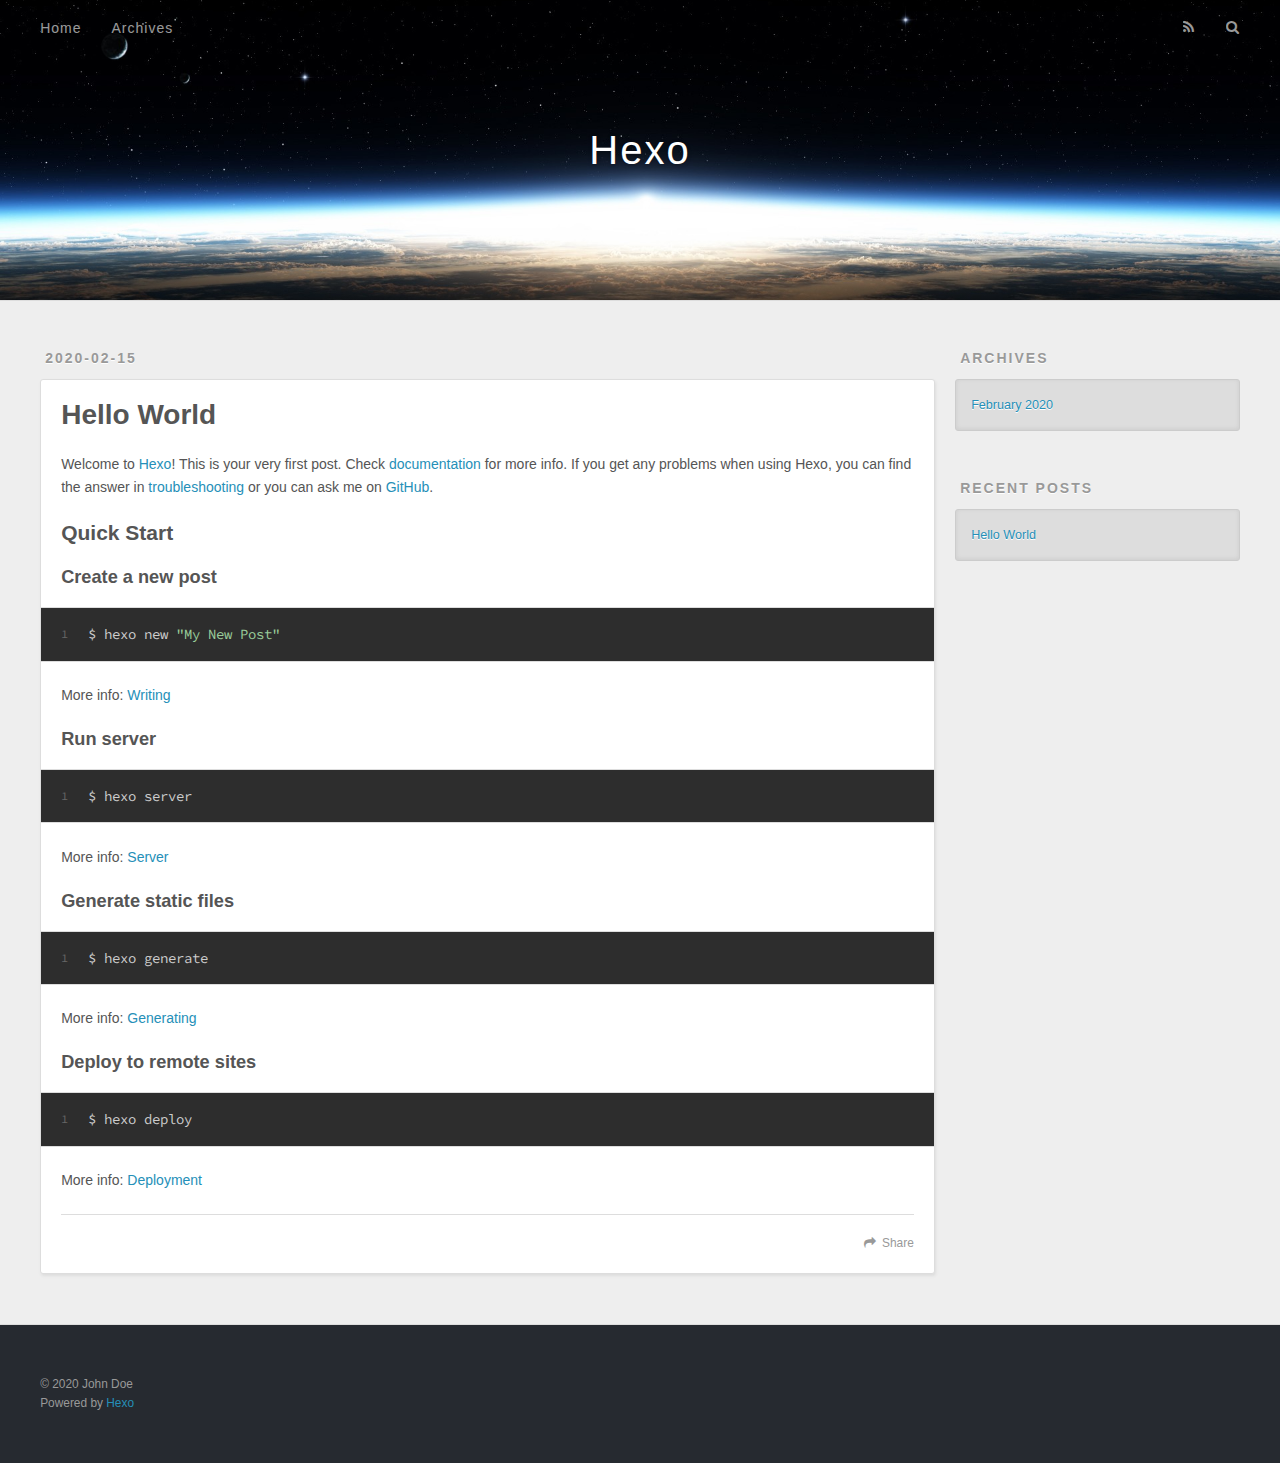
==== index.html @ d4f9bee5 "Site updated: 2020-02-15 00:03:06" ====
<!DOCTYPE html>
<html>
<head>
  <meta charset="utf-8">
  

  
  <title>Hexo</title>
  <meta name="viewport" content="width=device-width, initial-scale=1, maximum-scale=1">
  <meta property="og:type" content="website">
<meta property="og:title" content="Hexo">
<meta property="og:url" content="http://yoursite.com/index.html">
<meta property="og:site_name" content="Hexo">
<meta property="og:locale" content="en_US">
<meta property="article:author" content="John Doe">
<meta name="twitter:card" content="summary">
  
    <link rel="alternate" href="/atom.xml" title="Hexo" type="application/atom+xml">
  
  
    <link rel="icon" href="/favicon.png">
  
  
    <link href="//fonts.googleapis.com/css?family=Source+Code+Pro" rel="stylesheet" type="text/css">
  
  
<link rel="stylesheet" href="/css/style.css">

<meta name="generator" content="Hexo 4.2.0"></head>

<body>
  <div id="container">
    <div id="wrap">
      <header id="header">
  <div id="banner"></div>
  <div id="header-outer" class="outer">
    <div id="header-title" class="inner">
      <h1 id="logo-wrap">
        <a href="/" id="logo">Hexo</a>
      </h1>
      
    </div>
    <div id="header-inner" class="inner">
      <nav id="main-nav">
        <a id="main-nav-toggle" class="nav-icon"></a>
        
          <a class="main-nav-link" href="/">Home</a>
        
          <a class="main-nav-link" href="/archives">Archives</a>
        
      </nav>
      <nav id="sub-nav">
        
          <a id="nav-rss-link" class="nav-icon" href="/atom.xml" title="RSS Feed"></a>
        
        <a id="nav-search-btn" class="nav-icon" title="Search"></a>
      </nav>
      <div id="search-form-wrap">
        <form action="//google.com/search" method="get" accept-charset="UTF-8" class="search-form"><input type="search" name="q" class="search-form-input" placeholder="Search"><button type="submit" class="search-form-submit">&#xF002;</button><input type="hidden" name="sitesearch" value="http://yoursite.com"></form>
      </div>
    </div>
  </div>
</header>
      <div class="outer">
        <section id="main">
  
    <article id="post-hello-world" class="article article-type-post" itemscope itemprop="blogPost">
  <div class="article-meta">
    <a href="/2020/02/15/hello-world/" class="article-date">
  <time datetime="2020-02-15T05:00:01.375Z" itemprop="datePublished">2020-02-15</time>
</a>
    
  </div>
  <div class="article-inner">
    
    
      <header class="article-header">
        
  
    <h1 itemprop="name">
      <a class="article-title" href="/2020/02/15/hello-world/">Hello World</a>
    </h1>
  

      </header>
    
    <div class="article-entry" itemprop="articleBody">
      
        <p>Welcome to <a href="https://hexo.io/" target="_blank" rel="noopener">Hexo</a>! This is your very first post. Check <a href="https://hexo.io/docs/" target="_blank" rel="noopener">documentation</a> for more info. If you get any problems when using Hexo, you can find the answer in <a href="https://hexo.io/docs/troubleshooting.html" target="_blank" rel="noopener">troubleshooting</a> or you can ask me on <a href="https://github.com/hexojs/hexo/issues" target="_blank" rel="noopener">GitHub</a>.</p>
<h2 id="Quick-Start"><a href="#Quick-Start" class="headerlink" title="Quick Start"></a>Quick Start</h2><h3 id="Create-a-new-post"><a href="#Create-a-new-post" class="headerlink" title="Create a new post"></a>Create a new post</h3><figure class="highlight bash"><table><tr><td class="gutter"><pre><span class="line">1</span><br></pre></td><td class="code"><pre><span class="line">$ hexo new <span class="string">"My New Post"</span></span><br></pre></td></tr></table></figure>

<p>More info: <a href="https://hexo.io/docs/writing.html" target="_blank" rel="noopener">Writing</a></p>
<h3 id="Run-server"><a href="#Run-server" class="headerlink" title="Run server"></a>Run server</h3><figure class="highlight bash"><table><tr><td class="gutter"><pre><span class="line">1</span><br></pre></td><td class="code"><pre><span class="line">$ hexo server</span><br></pre></td></tr></table></figure>

<p>More info: <a href="https://hexo.io/docs/server.html" target="_blank" rel="noopener">Server</a></p>
<h3 id="Generate-static-files"><a href="#Generate-static-files" class="headerlink" title="Generate static files"></a>Generate static files</h3><figure class="highlight bash"><table><tr><td class="gutter"><pre><span class="line">1</span><br></pre></td><td class="code"><pre><span class="line">$ hexo generate</span><br></pre></td></tr></table></figure>

<p>More info: <a href="https://hexo.io/docs/generating.html" target="_blank" rel="noopener">Generating</a></p>
<h3 id="Deploy-to-remote-sites"><a href="#Deploy-to-remote-sites" class="headerlink" title="Deploy to remote sites"></a>Deploy to remote sites</h3><figure class="highlight bash"><table><tr><td class="gutter"><pre><span class="line">1</span><br></pre></td><td class="code"><pre><span class="line">$ hexo deploy</span><br></pre></td></tr></table></figure>

<p>More info: <a href="https://hexo.io/docs/one-command-deployment.html" target="_blank" rel="noopener">Deployment</a></p>

      
    </div>
    <footer class="article-footer">
      <a data-url="http://yoursite.com/2020/02/15/hello-world/" data-id="ck6n4x4vc0000j79yfhur1f73" class="article-share-link">Share</a>
      
      
    </footer>
  </div>
  
</article>


  


</section>
        
          <aside id="sidebar">
  
    

  
    

  
    
  
    
  <div class="widget-wrap">
    <h3 class="widget-title">Archives</h3>
    <div class="widget">
      <ul class="archive-list"><li class="archive-list-item"><a class="archive-list-link" href="/archives/2020/02/">February 2020</a></li></ul>
    </div>
  </div>


  
    
  <div class="widget-wrap">
    <h3 class="widget-title">Recent Posts</h3>
    <div class="widget">
      <ul>
        
          <li>
            <a href="/2020/02/15/hello-world/">Hello World</a>
          </li>
        
      </ul>
    </div>
  </div>

  
</aside>
        
      </div>
      <footer id="footer">
  
  <div class="outer">
    <div id="footer-info" class="inner">
      &copy; 2020 John Doe<br>
      Powered by <a href="http://hexo.io/" target="_blank">Hexo</a>
    </div>
  </div>
</footer>
    </div>
    <nav id="mobile-nav">
  
    <a href="/" class="mobile-nav-link">Home</a>
  
    <a href="/archives" class="mobile-nav-link">Archives</a>
  
</nav>
    

<script src="//ajax.googleapis.com/ajax/libs/jquery/2.0.3/jquery.min.js"></script>


  
<link rel="stylesheet" href="/fancybox/jquery.fancybox.css">

  
<script src="/fancybox/jquery.fancybox.pack.js"></script>




<script src="/js/script.js"></script>




  </div>
</body>
</html>
---- css/style.css ----
body {
  width: 100%;
}
body:before,
body:after {
  content: "";
  display: table;
}
body:after {
  clear: both;
}
html,
body,
div,
span,
applet,
object,
iframe,
h1,
h2,
h3,
h4,
h5,
h6,
p,
blockquote,
pre,
a,
abbr,
acronym,
address,
big,
cite,
code,
del,
dfn,
em,
img,
ins,
kbd,
q,
s,
samp,
small,
strike,
strong,
sub,
sup,
tt,
var,
dl,
dt,
dd,
ol,
ul,
li,
fieldset,
form,
label,
legend,
table,
caption,
tbody,
tfoot,
thead,
tr,
th,
td {
  margin: 0;
  padding: 0;
  border: 0;
  outline: 0;
  font-weight: inherit;
  font-style: inherit;
  font-family: inherit;
  font-size: 100%;
  vertical-align: baseline;
}
body {
  line-height: 1;
  color: #000;
  background: #fff;
}
ol,
ul {
  list-style: none;
}
table {
  border-collapse: separate;
  border-spacing: 0;
  vertical-align: middle;
}
caption,
th,
td {
  text-align: left;
  font-weight: normal;
  vertical-align: middle;
}
a img {
  border: none;
}
input,
button {
  margin: 0;
  padding: 0;
}
input::-moz-focus-inner,
button::-moz-focus-inner {
  border: 0;
  padding: 0;
}
@font-face {
  font-family: FontAwesome;
  font-style: normal;
  font-weight: normal;
  src: url("fonts/fontawesome-webfont.eot?v=#4.0.3");
  src: url("fonts/fontawesome-webfont.eot?#iefix&v=#4.0.3") format("embedded-opentype"), url("fonts/fontawesome-webfont.woff?v=#4.0.3") format("woff"), url("fonts/fontawesome-webfont.ttf?v=#4.0.3") format("truetype"), url("fonts/fontawesome-webfont.svg#fontawesomeregular?v=#4.0.3") format("svg");
}
html,
body,
#container {
  height: 100%;
}
body {
  background: #eee;
  font: 14px -apple-system, BlinkMacSystemFont, "Segoe UI", "Roboto", "Oxygen", "Ubuntu", "Cantarell", "Fira Sans", "Droid Sans", "Helvetica Neue", sans-serif;
  -webkit-text-size-adjust: 100%;
}
.outer {
  max-width: 1220px;
  margin: 0 auto;
  padding: 0 20px;
}
.outer:before,
.outer:after {
  content: "";
  display: table;
}
.outer:after {
  clear: both;
}
.inner {
  display: inline;
  float: left;
  width: 98.33333333333333%;
  margin: 0 0.833333333333333%;
}
.left,
.alignleft {
  float: left;
}
.right,
.alignright {
  float: right;
}
.clear {
  clear: both;
}
#container {
  position: relative;
}
.mobile-nav-on {
  overflow: hidden;
}
#wrap {
  height: 100%;
  width: 100%;
  position: absolute;
  top: 0;
  left: 0;
  -webkit-transition: 0.2s ease-out;
  -moz-transition: 0.2s ease-out;
  -ms-transition: 0.2s ease-out;
  transition: 0.2s ease-out;
  z-index: 1;
  background: #eee;
}
.mobile-nav-on #wrap {
  left: 280px;
}
@media screen and (min-width: 768px) {
  #main {
    display: inline;
    float: left;
    width: 73.33333333333333%;
    margin: 0 0.833333333333333%;
  }
}
.article-date,
.article-category-link,
.archive-year,
.widget-title {
  text-decoration: none;
  text-transform: uppercase;
  letter-spacing: 2px;
  color: #999;
  margin-bottom: 1em;
  margin-left: 5px;
  line-height: 1em;
  text-shadow: 0 1px #fff;
  font-weight: bold;
}
.article-inner,
.archive-article-inner {
  background: #fff;
  -webkit-box-shadow: 1px 2px 3px #ddd;
  box-shadow: 1px 2px 3px #ddd;
  border: 1px solid #ddd;
  border-radius: 3px;
}
.article-entry h1,
.widget h1 {
  font-size: 2em;
}
.article-entry h2,
.widget h2 {
  font-size: 1.5em;
}
.article-entry h3,
.widget h3 {
  font-size: 1.3em;
}
.article-entry h4,
.widget h4 {
  font-size: 1.2em;
}
.article-entry h5,
.widget h5 {
  font-size: 1em;
}
.article-entry h6,
.widget h6 {
  font-size: 1em;
  color: #999;
}
.article-entry hr,
.widget hr {
  border: 1px dashed #ddd;
}
.article-entry strong,
.widget strong {
  font-weight: bold;
}
.article-entry em,
.widget em,
.article-entry cite,
.widget cite {
  font-style: italic;
}
.article-entry sup,
.widget sup,
.article-entry sub,
.widget sub {
  font-size: 0.75em;
  line-height: 0;
  position: relative;
  vertical-align: baseline;
}
.article-entry sup,
.widget sup {
  top: -0.5em;
}
.article-entry sub,
.widget sub {
  bottom: -0.2em;
}
.article-entry small,
.widget small {
  font-size: 0.85em;
}
.article-entry acronym,
.widget acronym,
.article-entry abbr,
.widget abbr {
  border-bottom: 1px dotted;
}
.article-entry ul,
.widget ul,
.article-entry ol,
.widget ol,
.article-entry dl,
.widget dl {
  margin: 0 20px;
  line-height: 1.6em;
}
.article-entry ul ul,
.widget ul ul,
.article-entry ol ul,
.widget ol ul,
.article-entry ul ol,
.widget ul ol,
.article-entry ol ol,
.widget ol ol {
  margin-top: 0;
  margin-bottom: 0;
}
.article-entry ul,
.widget ul {
  list-style: disc;
}
.article-entry ol,
.widget ol {
  list-style: decimal;
}
.article-entry dt,
.widget dt {
  font-weight: bold;
}
#header {
  height: 300px;
  position: relative;
  border-bottom: 1px solid #ddd;
}
#header:before,
#header:after {
  content: "";
  position: absolute;
  left: 0;
  right: 0;
  height: 40px;
}
#header:before {
  top: 0;
  background: -webkit-linear-gradient(rgba(0,0,0,0.2), transparent);
  background: -moz-linear-gradient(rgba(0,0,0,0.2), transparent);
  background: -ms-linear-gradient(rgba(0,0,0,0.2), transparent);
  background: linear-gradient(rgba(0,0,0,0.2), transparent);
}
#header:after {
  bottom: 0;
  background: -webkit-linear-gradient(transparent, rgba(0,0,0,0.2));
  background: -moz-linear-gradient(transparent, rgba(0,0,0,0.2));
  background: -ms-linear-gradient(transparent, rgba(0,0,0,0.2));
  background: linear-gradient(transparent, rgba(0,0,0,0.2));
}
#header-outer {
  height: 100%;
  position: relative;
}
#header-inner {
  position: relative;
  overflow: hidden;
}
#banner {
  position: absolute;
  top: 0;
  left: 0;
  width: 100%;
  height: 100%;
  background: url("images/banner.jpg") center #000;
  -webkit-background-size: cover;
  -moz-background-size: cover;
  background-size: cover;
  z-index: -1;
}
#header-title {
  text-align: center;
  height: 40px;
  position: absolute;
  top: 50%;
  left: 0;
  margin-top: -20px;
}
#logo,
#subtitle {
  text-decoration: none;
  color: #fff;
  font-weight: 300;
  text-shadow: 0 1px 4px rgba(0,0,0,0.3);
}
#logo {
  font-size: 40px;
  line-height: 40px;
  letter-spacing: 2px;
}
#subtitle {
  font-size: 16px;
  line-height: 16px;
  letter-spacing: 1px;
}
#subtitle-wrap {
  margin-top: 16px;
}
#main-nav {
  float: left;
  margin-left: -15px;
}
.nav-icon,
.main-nav-link {
  float: left;
  color: #fff;
  opacity: 0.6;
  text-decoration: none;
  text-shadow: 0 1px rgba(0,0,0,0.2);
  -webkit-transition: opacity 0.2s;
  -moz-transition: opacity 0.2s;
  -ms-transition: opacity 0.2s;
  transition: opacity 0.2s;
  display: block;
  padding: 20px 15px;
}
.nav-icon:hover,
.main-nav-link:hover {
  opacity: 1;
}
.nav-icon {
  font-family: FontAwesome;
  text-align: center;
  font-size: 14px;
  width: 14px;
  height: 14px;
  padding: 20px 15px;
  position: relative;
  cursor: pointer;
}
.main-nav-link {
  font-weight: 300;
  letter-spacing: 1px;
}
@media screen and (max-width: 479px) {
  .main-nav-link {
    display: none;
  }
}
#main-nav-toggle {
  display: none;
}
#main-nav-toggle:before {
  content: "\f0c9";
}
@media screen and (max-width: 479px) {
  #main-nav-toggle {
    display: block;
  }
}
#sub-nav {
  float: right;
  margin-right: -15px;
}
#nav-rss-link:before {
  content: "\f09e";
}
#nav-search-btn:before {
  content: "\f002";
}
#search-form-wrap {
  position: absolute;
  top: 15px;
  width: 150px;
  height: 30px;
  right: -150px;
  opacity: 0;
  -webkit-transition: 0.2s ease-out;
  -moz-transition: 0.2s ease-out;
  -ms-transition: 0.2s ease-out;
  transition: 0.2s ease-out;
}
#search-form-wrap.on {
  opacity: 1;
  right: 0;
}
@media screen and (max-width: 479px) {
  #search-form-wrap {
    width: 100%;
    right: -100%;
  }
}
.search-form {
  position: absolute;
  top: 0;
  left: 0;
  right: 0;
  background: #fff;
  padding: 5px 15px;
  border-radius: 15px;
  -webkit-box-shadow: 0 0 10px rgba(0,0,0,0.3);
  box-shadow: 0 0 10px rgba(0,0,0,0.3);
}
.search-form-input {
  border: none;
  background: none;
  color: #555;
  width: 100%;
  font: 13px -apple-system, BlinkMacSystemFont, "Segoe UI", "Roboto", "Oxygen", "Ubuntu", "Cantarell", "Fira Sans", "Droid Sans", "Helvetica Neue", sans-serif;
  outline: none;
}
.search-form-input::-webkit-search-results-decoration,
.search-form-input::-webkit-search-cancel-button {
  -webkit-appearance: none;
}
.search-form-submit {
  position: absolute;
  top: 50%;
  right: 10px;
  margin-top: -7px;
  font: 13px FontAwesome;
  border: none;
  background: none;
  color: #bbb;
  cursor: pointer;
}
.search-form-submit:hover,
.search-form-submit:focus {
  color: #777;
}
.article {
  margin: 50px 0;
}
.article-inner {
  overflow: hidden;
}
.article-meta:before,
.article-meta:after {
  content: "";
  display: table;
}
.article-meta:after {
  clear: both;
}
.article-date {
  float: left;
}
.article-category {
  float: left;
  line-height: 1em;
  color: #ccc;
  text-shadow: 0 1px #fff;
  margin-left: 8px;
}
.article-category:before {
  content: "\2022";
}
.article-category-link {
  margin: 0 12px 1em;
}
.article-header {
  padding: 20px 20px 0;
}
.article-title {
  text-decoration: none;
  font-size: 2em;
  font-weight: bold;
  color: #555;
  line-height: 1.1em;
  -webkit-transition: color 0.2s;
  -moz-transition: color 0.2s;
  -ms-transition: color 0.2s;
  transition: color 0.2s;
}
a.article-title:hover {
  color: #258fb8;
}
.article-entry {
  color: #555;
  padding: 0 20px;
}
.article-entry:before,
.article-entry:after {
  content: "";
  display: table;
}
.article-entry:after {
  clear: both;
}
.article-entry p,
.article-entry table {
  line-height: 1.6em;
  margin: 1.6em 0;
}
.article-entry h1,
.article-entry h2,
.article-entry h3,
.article-entry h4,
.article-entry h5,
.article-entry h6 {
  font-weight: bold;
}
.article-entry h1,
.article-entry h2,
.article-entry h3,
.article-entry h4,
.article-entry h5,
.article-entry h6 {
  line-height: 1.1em;
  margin: 1.1em 0;
}
.article-entry a {
  color: #258fb8;
  text-decoration: none;
}
.article-entry a:hover {
  text-decoration: underline;
}
.article-entry ul,
.article-entry ol,
.article-entry dl {
  margin-top: 1.6em;
  margin-bottom: 1.6em;
}
.article-entry img,
.article-entry video {
  max-width: 100%;
  height: auto;
  display: block;
  margin: auto;
}
.article-entry iframe {
  border: none;
}
.article-entry table {
  width: 100%;
  border-collapse: collapse;
  border-spacing: 0;
}
.article-entry th {
  font-weight: bold;
  border-bottom: 3px solid #ddd;
  padding-bottom: 0.5em;
}
.article-entry td {
  border-bottom: 1px solid #ddd;
  padding: 10px 0;
}
.article-entry blockquote {
  font-family: Georgia, "Times New Roman", serif;
  font-size: 1.4em;
  margin: 1.6em 20px;
  text-align: center;
}
.article-entry blockquote footer {
  font-size: 14px;
  margin: 1.6em 0;
  font-family: -apple-system, BlinkMacSystemFont, "Segoe UI", "Roboto", "Oxygen", "Ubuntu", "Cantarell", "Fira Sans", "Droid Sans", "Helvetica Neue", sans-serif;
}
.article-entry blockquote footer cite:before {
  content: "—";
  padding: 0 0.5em;
}
.article-entry .pullquote {
  text-align: left;
  width: 45%;
  margin: 0;
}
.article-entry .pullquote.left {
  margin-left: 0.5em;
  margin-right: 1em;
}
.article-entry .pullquote.right {
  margin-right: 0.5em;
  margin-left: 1em;
}
.article-entry .caption {
  color: #999;
  display: block;
  font-size: 0.9em;
  margin-top: 0.5em;
  position: relative;
  text-align: center;
}
.article-entry .video-container {
  position: relative;
  padding-top: 56.25%;
  height: 0;
  overflow: hidden;
}
.article-entry .video-container iframe,
.article-entry .video-container object,
.article-entry .video-container embed {
  position: absolute;
  top: 0;
  left: 0;
  width: 100%;
  height: 100%;
  margin-top: 0;
}
.article-more-link a {
  display: inline-block;
  line-height: 1em;
  padding: 6px 15px;
  border-radius: 15px;
  background: #eee;
  color: #999;
  text-shadow: 0 1px #fff;
  text-decoration: none;
}
.article-more-link a:hover {
  background: #258fb8;
  color: #fff;
  text-decoration: none;
  text-shadow: 0 1px #1e7293;
}
.article-footer {
  font-size: 0.85em;
  line-height: 1.6em;
  border-top: 1px solid #ddd;
  padding-top: 1.6em;
  margin: 0 20px 20px;
}
.article-footer:before,
.article-footer:after {
  content: "";
  display: table;
}
.article-footer:after {
  clear: both;
}
.article-footer a {
  color: #999;
  text-decoration: none;
}
.article-footer a:hover {
  color: #555;
}
.article-tag-list-item {
  float: left;
  margin-right: 10px;
}
.article-tag-list-link:before {
  content: "#";
}
.article-comment-link {
  float: right;
}
.article-comment-link:before {
  content: "\f075";
  font-family: FontAwesome;
  padding-right: 8px;
}
.article-share-link {
  cursor: pointer;
  float: right;
  margin-left: 20px;
}
.article-share-link:before {
  content: "\f064";
  font-family: FontAwesome;
  padding-right: 6px;
}
#article-nav {
  position: relative;
}
#article-nav:before,
#article-nav:after {
  content: "";
  display: table;
}
#article-nav:after {
  clear: both;
}
@media screen and (min-width: 768px) {
  #article-nav {
    margin: 50px 0;
  }
  #article-nav:before {
    width: 8px;
    height: 8px;
    position: absolute;
    top: 50%;
    left: 50%;
    margin-top: -4px;
    margin-left: -4px;
    content: "";
    border-radius: 50%;
    background: #ddd;
    -webkit-box-shadow: 0 1px 2px #fff;
    box-shadow: 0 1px 2px #fff;
  }
}
.article-nav-link-wrap {
  text-decoration: none;
  text-shadow: 0 1px #fff;
  color: #999;
  -webkit-box-sizing: border-box;
  -moz-box-sizing: border-box;
  box-sizing: border-box;
  margin-top: 50px;
  text-align: center;
  display: block;
}
.article-nav-link-wrap:hover {
  color: #555;
}
@media screen and (min-width: 768px) {
  .article-nav-link-wrap {
    width: 50%;
    margin-top: 0;
  }
}
@media screen and (min-width: 768px) {
  #article-nav-newer {
    float: left;
    text-align: right;
    padding-right: 20px;
  }
}
@media screen and (min-width: 768px) {
  #article-nav-older {
    float: right;
    text-align: left;
    padding-left: 20px;
  }
}
.article-nav-caption {
  text-transform: uppercase;
  letter-spacing: 2px;
  color: #ddd;
  line-height: 1em;
  font-weight: bold;
}
#article-nav-newer .article-nav-caption {
  margin-right: -2px;
}
.article-nav-title {
  font-size: 0.85em;
  line-height: 1.6em;
  margin-top: 0.5em;
}
.article-share-box {
  position: absolute;
  display: none;
  background: #fff;
  -webkit-box-shadow: 1px 2px 10px rgba(0,0,0,0.2);
  box-shadow: 1px 2px 10px rgba(0,0,0,0.2);
  border-radius: 3px;
  margin-left: -145px;
  overflow: hidden;
  z-index: 1;
}
.article-share-box.on {
  display: block;
}
.article-share-input {
  width: 100%;
  background: none;
  -webkit-box-sizing: border-box;
  -moz-box-sizing: border-box;
  box-sizing: border-box;
  font: 14px -apple-system, BlinkMacSystemFont, "Segoe UI", "Roboto", "Oxygen", "Ubuntu", "Cantarell", "Fira Sans", "Droid Sans", "Helvetica Neue", sans-serif;
  padding: 0 15px;
  color: #555;
  outline: none;
  border: 1px solid #ddd;
  border-radius: 3px 3px 0 0;
  height: 36px;
  line-height: 36px;
}
.article-share-links {
  background: #eee;
}
.article-share-links:before,
.article-share-links:after {
  content: "";
  display: table;
}
.article-share-links:after {
  clear: both;
}
.article-share-twitter,
.article-share-facebook,
.article-share-pinterest,
.article-share-google {
  width: 50px;
  height: 36px;
  display: block;
  float: left;
  position: relative;
  color: #999;
  text-shadow: 0 1px #fff;
}
.article-share-twitter:before,
.article-share-facebook:before,
.article-share-pinterest:before,
.article-share-google:before {
  font-size: 20px;
  font-family: FontAwesome;
  width: 20px;
  height: 20px;
  position: absolute;
  top: 50%;
  left: 50%;
  margin-top: -10px;
  margin-left: -10px;
  text-align: center;
}
.article-share-twitter:hover,
.article-share-facebook:hover,
.article-share-pinterest:hover,
.article-share-google:hover {
  color: #fff;
}
.article-share-twitter:before {
  content: "\f099";
}
.article-share-twitter:hover {
  background: #00aced;
  text-shadow: 0 1px #008abe;
}
.article-share-facebook:before {
  content: "\f09a";
}
.article-share-facebook:hover {
  background: #3b5998;
  text-shadow: 0 1px #2f477a;
}
.article-share-pinterest:before {
  content: "\f0d2";
}
.article-share-pinterest:hover {
  background: #cb2027;
  text-shadow: 0 1px #a21a1f;
}
.article-share-google:before {
  content: "\f0d5";
}
.article-share-google:hover {
  background: #dd4b39;
  text-shadow: 0 1px #be3221;
}
.article-gallery {
  background: #000;
  position: relative;
}
.article-gallery-photos {
  position: relative;
  overflow: hidden;
}
.article-gallery-img {
  display: none;
  max-width: 100%;
}
.article-gallery-img:first-child {
  display: block;
}
.article-gallery-img.loaded {
  position: absolute;
  display: block;
}
.article-gallery-img img {
  display: block;
  max-width: 100%;
  margin: 0 auto;
}
#comments {
  background: #fff;
  -webkit-box-shadow: 1px 2px 3px #ddd;
  box-shadow: 1px 2px 3px #ddd;
  padding: 20px;
  border: 1px solid #ddd;
  border-radius: 3px;
  margin: 50px 0;
}
#comments a {
  color: #258fb8;
}
.archives-wrap {
  margin: 50px 0;
}
.archives:before,
.archives:after {
  content: "";
  display: table;
}
.archives:after {
  clear: both;
}
.archive-year-wrap {
  margin-bottom: 1em;
}
.archives {
  -webkit-column-gap: 10px;
  -moz-column-gap: 10px;
  column-gap: 10px;
}
@media screen and (min-width: 480px) and (max-width: 767px) {
  .archives {
    -webkit-column-count: 2;
    -moz-column-count: 2;
    column-count: 2;
  }
}
@media screen and (min-width: 768px) {
  .archives {
    -webkit-column-count: 3;
    -moz-column-count: 3;
    column-count: 3;
  }
}
.archive-article {
  -webkit-column-break-inside: avoid;
  page-break-inside: avoid;
  overflow: hidden;
  break-inside: avoid-column;
}
.archive-article-inner {
  padding: 10px;
  margin-bottom: 15px;
}
.archive-article-title {
  text-decoration: none;
  font-weight: bold;
  color: #555;
  -webkit-transition: color 0.2s;
  -moz-transition: color 0.2s;
  -ms-transition: color 0.2s;
  transition: color 0.2s;
  line-height: 1.6em;
}
.archive-article-title:hover {
  color: #258fb8;
}
.archive-article-footer {
  margin-top: 1em;
}
.archive-article-date {
  color: #999;
  text-decoration: none;
  font-size: 0.85em;
  line-height: 1em;
  margin-bottom: 0.5em;
  display: block;
}
#page-nav {
  margin: 50px auto;
  background: #fff;
  -webkit-box-shadow: 1px 2px 3px #ddd;
  box-shadow: 1px 2px 3px #ddd;
  border: 1px solid #ddd;
  border-radius: 3px;
  text-align: center;
  color: #999;
  overflow: hidden;
}
#page-nav:before,
#page-nav:after {
  content: "";
  display: table;
}
#page-nav:after {
  clear: both;
}
#page-nav a,
#page-nav span {
  padding: 10px 20px;
  line-height: 1;
  height: 2ex;
}
#page-nav a {
  color: #999;
  text-decoration: none;
}
#page-nav a:hover {
  background: #999;
  color: #fff;
}
#page-nav .prev {
  float: left;
}
#page-nav .next {
  float: right;
}
#page-nav .page-number {
  display: inline-block;
}
@media screen and (max-width: 479px) {
  #page-nav .page-number {
    display: none;
  }
}
#page-nav .current {
  color: #555;
  font-weight: bold;
}
#page-nav .space {
  color: #ddd;
}
#footer {
  background: #262a30;
  padding: 50px 0;
  border-top: 1px solid #ddd;
  color: #999;
}
#footer a {
  color: #258fb8;
  text-decoration: none;
}
#footer a:hover {
  text-decoration: underline;
}
#footer-info {
  line-height: 1.6em;
  font-size: 0.85em;
}
.article-entry pre,
.article-entry .highlight {
  background: #2d2d2d;
  margin: 0 -20px;
  padding: 15px 20px;
  border-style: solid;
  border-color: #ddd;
  border-width: 1px 0;
  overflow: auto;
  color: #ccc;
  line-height: 22.400000000000002px;
}
.article-entry .highlight .gutter pre,
.article-entry .gist .gist-file .gist-data .line-numbers {
  color: #666;
  font-size: 0.85em;
}
.article-entry pre,
.article-entry code {
  font-family: "Source Code Pro", Consolas, Monaco, Menlo, Consolas, monospace;
}
.article-entry code {
  background: #eee;
  text-shadow: 0 1px #fff;
  padding: 0 0.3em;
}
.article-entry pre code {
  background: none;
  text-shadow: none;
  padding: 0;
}
.article-entry .highlight pre {
  border: none;
  margin: 0;
  padding: 0;
}
.article-entry .highlight table {
  margin: 0;
  width: auto;
}
.article-entry .highlight td {
  border: none;
  padding: 0;
}
.article-entry .highlight figcaption {
  font-size: 0.85em;
  color: #999;
  line-height: 1em;
  margin-bottom: 1em;
}
.article-entry .highlight figcaption:before,
.article-entry .highlight figcaption:after {
  content: "";
  display: table;
}
.article-entry .highlight figcaption:after {
  clear: both;
}
.article-entry .highlight figcaption a {
  float: right;
}
.article-entry .highlight .gutter pre {
  text-align: right;
  padding-right: 20px;
}
.article-entry .highlight .line {
  height: 22.400000000000002px;
}
.article-entry .highlight .line.marked {
  background: #515151;
}
.article-entry .gist {
  margin: 0 -20px;
  border-style: solid;
  border-color: #ddd;
  border-width: 1px 0;
  background: #2d2d2d;
  padding: 15px 20px 15px 0;
}
.article-entry .gist .gist-file {
  border: none;
  font-family: "Source Code Pro", Consolas, Monaco, Menlo, Consolas, monospace;
  margin: 0;
}
.article-entry .gist .gist-file .gist-data {
  background: none;
  border: none;
}
.article-entry .gist .gist-file .gist-data .line-numbers {
  background: none;
  border: none;
  padding: 0 20px 0 0;
}
.article-entry .gist .gist-file .gist-data .line-data {
  padding: 0 !important;
}
.article-entry .gist .gist-file .highlight {
  margin: 0;
  padding: 0;
  border: none;
}
.article-entry .gist .gist-file .gist-meta {
  background: #2d2d2d;
  color: #999;
  font: 0.85em -apple-system, BlinkMacSystemFont, "Segoe UI", "Roboto", "Oxygen", "Ubuntu", "Cantarell", "Fira Sans", "Droid Sans", "Helvetica Neue", sans-serif;
  text-shadow: 0 0;
  padding: 0;
  margin-top: 1em;
  margin-left: 20px;
}
.article-entry .gist .gist-file .gist-meta a {
  color: #258fb8;
  font-weight: normal;
}
.article-entry .gist .gist-file .gist-meta a:hover {
  text-decoration: underline;
}
pre .comment,
pre .title {
  color: #999;
}
pre .variable,
pre .attribute,
pre .tag,
pre .regexp,
pre .ruby .constant,
pre .xml .tag .title,
pre .xml .pi,
pre .xml .doctype,
pre .html .doctype,
pre .css .id,
pre .css .class,
pre .css .pseudo {
  color: #f2777a;
}
pre .number,
pre .preprocessor,
pre .built_in,
pre .literal,
pre .params,
pre .constant {
  color: #f99157;
}
pre .class,
pre .ruby .class .title,
pre .css .rules .attribute {
  color: #9c9;
}
pre .string,
pre .value,
pre .inheritance,
pre .header,
pre .ruby .symbol,
pre .xml .cdata {
  color: #9c9;
}
pre .css .hexcolor {
  color: #6cc;
}
pre .function,
pre .python .decorator,
pre .python .title,
pre .ruby .function .title,
pre .ruby .title .keyword,
pre .perl .sub,
pre .javascript .title,
pre .coffeescript .title {
  color: #69c;
}
pre .keyword,
pre .javascript .function {
  color: #c9c;
}
@media screen and (max-width: 479px) {
  #mobile-nav {
    position: absolute;
    top: 0;
    left: 0;
    width: 280px;
    height: 100%;
    background: #191919;
    border-right: 1px solid #fff;
  }
}
@media screen and (max-width: 479px) {
  .mobile-nav-link {
    display: block;
    color: #999;
    text-decoration: none;
    padding: 15px 20px;
    font-weight: bold;
  }
  .mobile-nav-link:hover {
    color: #fff;
  }
}
@media screen and (min-width: 768px) {
  #sidebar {
    display: inline;
    float: left;
    width: 23.333333333333332%;
    margin: 0 0.833333333333333%;
  }
}
.widget-wrap {
  margin: 50px 0;
}
.widget {
  color: #777;
  text-shadow: 0 1px #fff;
  background: #ddd;
  -webkit-box-shadow: 0 -1px 4px #ccc inset;
  box-shadow: 0 -1px 4px #ccc inset;
  border: 1px solid #ccc;
  padding: 15px;
  border-radius: 3px;
}
.widget a {
  color: #258fb8;
  text-decoration: none;
}
.widget a:hover {
  text-decoration: underline;
}
.widget ul ul,
.widget ol ul,
.widget dl ul,
.widget ul ol,
.widget ol ol,
.widget dl ol,
.widget ul dl,
.widget ol dl,
.widget dl dl {
  margin-left: 15px;
  list-style: disc;
}
.widget {
  line-height: 1.6em;
  word-wrap: break-word;
  font-size: 0.9em;
}
.widget ul,
.widget ol {
  list-style: none;
  margin: 0;
}
.widget ul ul,
.widget ol ul,
.widget ul ol,
.widget ol ol {
  margin: 0 20px;
}
.widget ul ul,
.widget ol ul {
  list-style: disc;
}
.widget ul ol,
.widget ol ol {
  list-style: decimal;
}
.category-list-count,
.tag-list-count,
.archive-list-count {
  padding-left: 5px;
  color: #999;
  font-size: 0.85em;
}
.category-list-count:before,
.tag-list-count:before,
.archive-list-count:before {
  content: "(";
}
.category-list-count:after,
.tag-list-count:after,
.archive-list-count:after {
  content: ")";
}
.tagcloud a {
  margin-right: 5px;
  display: inline-block;
}
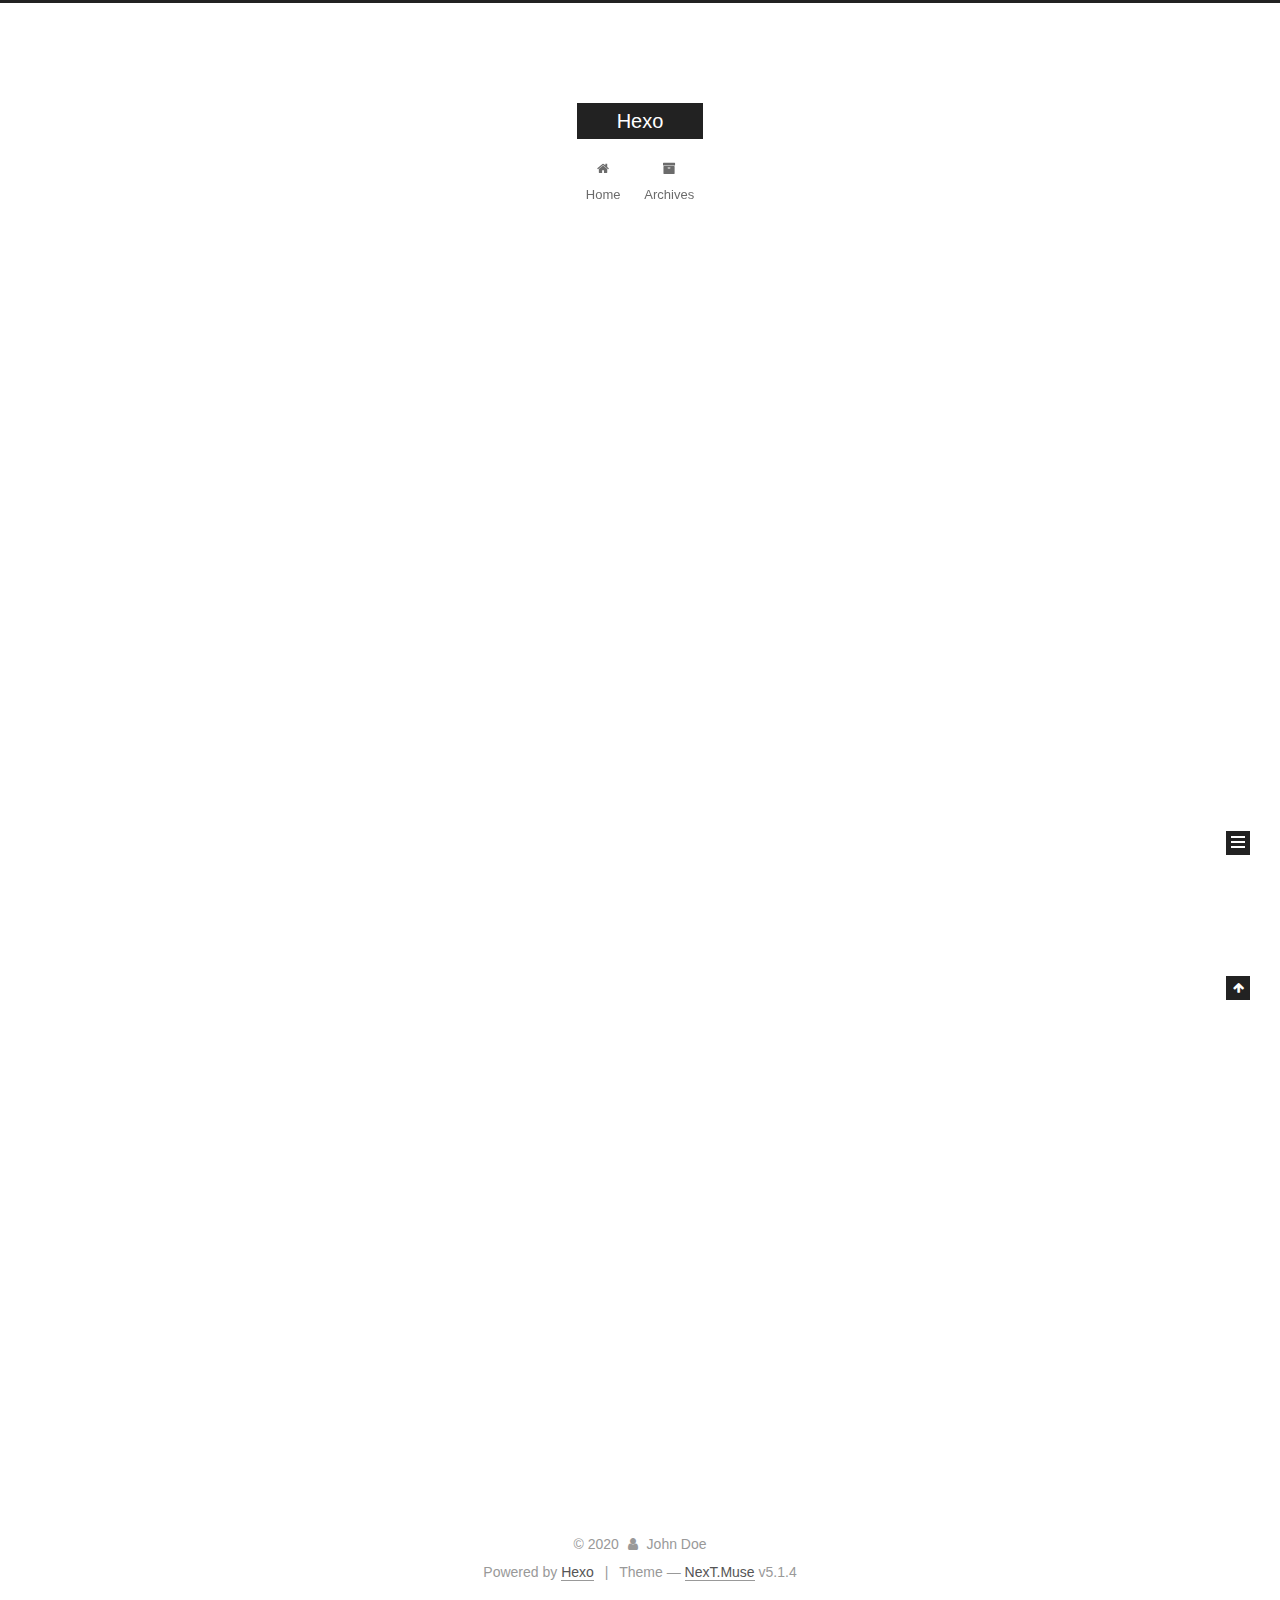
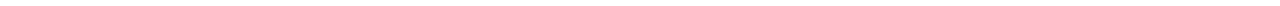
==== commit eae603da: "Site updated: 2020-02-15 00:12:03" ====
--- a/index.html
+++ b/index.html
@@ -1,196 +1,739 @@
 <!DOCTYPE html>
-<html>
+
+
+
+  
+
+
+<html class="theme-next muse use-motion" lang="en">
 <head>
-  <meta charset="utf-8">
-  
-
-  
-  <title>Hexo</title>
-  <meta name="viewport" content="width=device-width, initial-scale=1, maximum-scale=1">
-  <meta property="og:type" content="website">
+  <meta charset="UTF-8"/>
+<meta http-equiv="X-UA-Compatible" content="IE=edge" />
+<meta name="viewport" content="width=device-width, initial-scale=1, maximum-scale=1"/>
+<meta name="theme-color" content="#222">
+
+
+
+
+
+
+
+
+
+<meta http-equiv="Cache-Control" content="no-transform" />
+<meta http-equiv="Cache-Control" content="no-siteapp" />
+
+
+
+
+
+
+
+
+
+
+
+
+
+
+
+
+  
+  
+  <link href="/lib/fancybox/source/jquery.fancybox.css?v=2.1.5" rel="stylesheet" type="text/css" />
+
+
+
+
+
+
+
+<link href="/lib/font-awesome/css/font-awesome.min.css?v=4.6.2" rel="stylesheet" type="text/css" />
+
+<link href="/css/main.css?v=5.1.4" rel="stylesheet" type="text/css" />
+
+
+  <link rel="apple-touch-icon" sizes="180x180" href="/images/apple-touch-icon-next.png?v=5.1.4">
+
+
+  <link rel="icon" type="image/png" sizes="32x32" href="/images/favicon-32x32-next.png?v=5.1.4">
+
+
+  <link rel="icon" type="image/png" sizes="16x16" href="/images/favicon-16x16-next.png?v=5.1.4">
+
+
+  <link rel="mask-icon" href="/images/logo.svg?v=5.1.4" color="#222">
+
+
+
+
+
+  <meta name="keywords" content="Hexo, NexT" />
+
+
+
+
+
+
+
+
+
+
+<meta property="og:type" content="website">
 <meta property="og:title" content="Hexo">
 <meta property="og:url" content="http://yoursite.com/index.html">
 <meta property="og:site_name" content="Hexo">
 <meta property="og:locale" content="en_US">
 <meta property="article:author" content="John Doe">
 <meta name="twitter:card" content="summary">
-  
-    <link rel="alternate" href="/atom.xml" title="Hexo" type="application/atom+xml">
-  
-  
-    <link rel="icon" href="/favicon.png">
-  
-  
-    <link href="//fonts.googleapis.com/css?family=Source+Code+Pro" rel="stylesheet" type="text/css">
-  
-  
-<link rel="stylesheet" href="/css/style.css">
+
+
+
+<script type="text/javascript" id="hexo.configurations">
+  var NexT = window.NexT || {};
+  var CONFIG = {
+    root: '/',
+    scheme: 'Muse',
+    version: '5.1.4',
+    sidebar: {"position":"left","display":"post","offset":12,"b2t":false,"scrollpercent":false,"onmobile":false},
+    fancybox: true,
+    tabs: true,
+    motion: {"enable":true,"async":false,"transition":{"post_block":"fadeIn","post_header":"slideDownIn","post_body":"slideDownIn","coll_header":"slideLeftIn","sidebar":"slideUpIn"}},
+    duoshuo: {
+      userId: '0',
+      author: 'Author'
+    },
+    algolia: {
+      applicationID: '',
+      apiKey: '',
+      indexName: '',
+      hits: {"per_page":10},
+      labels: {"input_placeholder":"Search for Posts","hits_empty":"We didn't find any results for the search: ${query}","hits_stats":"${hits} results found in ${time} ms"}
+    }
+  };
+</script>
+
+
+
+  <link rel="canonical" href="http://yoursite.com/"/>
+
+
+
+
+
+  <title>Hexo</title>
+  
+
+
+
+
+
+
+
 
 <meta name="generator" content="Hexo 4.2.0"></head>
 
-<body>
-  <div id="container">
-    <div id="wrap">
-      <header id="header">
-  <div id="banner"></div>
-  <div id="header-outer" class="outer">
-    <div id="header-title" class="inner">
-      <h1 id="logo-wrap">
-        <a href="/" id="logo">Hexo</a>
-      </h1>
-      
+<body itemscope itemtype="http://schema.org/WebPage" lang="en">
+
+  
+  
+    
+  
+
+  <div class="container sidebar-position-left 
+  page-home">
+    <div class="headband"></div>
+
+    <header id="header" class="header" itemscope itemtype="http://schema.org/WPHeader">
+      <div class="header-inner"><div class="site-brand-wrapper">
+  <div class="site-meta ">
+    
+
+    <div class="custom-logo-site-title">
+      <a href="/"  class="brand" rel="start">
+        <span class="logo-line-before"><i></i></span>
+        <span class="site-title">Hexo</span>
+        <span class="logo-line-after"><i></i></span>
+      </a>
     </div>
-    <div id="header-inner" class="inner">
-      <nav id="main-nav">
-        <a id="main-nav-toggle" class="nav-icon"></a>
-        
-          <a class="main-nav-link" href="/">Home</a>
-        
-          <a class="main-nav-link" href="/archives">Archives</a>
-        
-      </nav>
-      <nav id="sub-nav">
-        
-          <a id="nav-rss-link" class="nav-icon" href="/atom.xml" title="RSS Feed"></a>
-        
-        <a id="nav-search-btn" class="nav-icon" title="Search"></a>
-      </nav>
-      <div id="search-form-wrap">
-        <form action="//google.com/search" method="get" accept-charset="UTF-8" class="search-form"><input type="search" name="q" class="search-form-input" placeholder="Search"><button type="submit" class="search-form-submit">&#xF002;</button><input type="hidden" name="sitesearch" value="http://yoursite.com"></form>
-      </div>
+      
+        <p class="site-subtitle"></p>
+      
+  </div>
+
+  <div class="site-nav-toggle">
+    <button>
+      <span class="btn-bar"></span>
+      <span class="btn-bar"></span>
+      <span class="btn-bar"></span>
+    </button>
+  </div>
+</div>
+
+<nav class="site-nav">
+  
+
+  
+    <ul id="menu" class="menu">
+      
+        
+        <li class="menu-item menu-item-home">
+          <a href="/%20" rel="section">
+            
+              <i class="menu-item-icon fa fa-fw fa-home"></i> <br />
+            
+            Home
+          </a>
+        </li>
+      
+        
+        <li class="menu-item menu-item-archives">
+          <a href="/archives/%20" rel="section">
+            
+              <i class="menu-item-icon fa fa-fw fa-archive"></i> <br />
+            
+            Archives
+          </a>
+        </li>
+      
+
+      
+    </ul>
+  
+
+  
+</nav>
+
+
+
+ </div>
+    </header>
+
+    <main id="main" class="main">
+      <div class="main-inner">
+        <div class="content-wrap">
+          <div id="content" class="content">
+            
+  <section id="posts" class="posts-expand">
+    
+      
+
+  
+
+  
+  
+  
+
+  <article class="post post-type-normal" itemscope itemtype="http://schema.org/Article">
+  
+  
+  
+  <div class="post-block">
+    <link itemprop="mainEntityOfPage" href="http://yoursite.com/2020/02/15/%E6%88%91%E6%98%AF%E5%B0%8F%E5%A4%A9%E6%89%8D/">
+
+    <span hidden itemprop="author" itemscope itemtype="http://schema.org/Person">
+      <meta itemprop="name" content="John Doe">
+      <meta itemprop="description" content="">
+      <meta itemprop="image" content="/images/avatar.gif">
+    </span>
+
+    <span hidden itemprop="publisher" itemscope itemtype="http://schema.org/Organization">
+      <meta itemprop="name" content="Hexo">
+    </span>
+
+    
+      <header class="post-header">
+
+        
+        
+          <h1 class="post-title" itemprop="name headline">
+                
+                <a class="post-title-link" href="/2020/02/15/%E6%88%91%E6%98%AF%E5%B0%8F%E5%A4%A9%E6%89%8D/" itemprop="url">我是小天才</a></h1>
+        
+
+        <div class="post-meta">
+          <span class="post-time">
+            
+              <span class="post-meta-item-icon">
+                <i class="fa fa-calendar-o"></i>
+              </span>
+              
+                <span class="post-meta-item-text">Posted on</span>
+              
+              <time title="Post created" itemprop="dateCreated datePublished" datetime="2020-02-15T00:09:11-05:00">
+                2020-02-15
+              </time>
+            
+
+            
+
+            
+          </span>
+
+          
+
+          
+            
+          
+
+          
+          
+
+          
+
+          
+
+          
+
+        </div>
+      </header>
+    
+
+    
+    
+    
+    <div class="post-body" itemprop="articleBody">
+
+      
+      
+
+      
+        
+          
+            
+          
+        
+      
+    </div>
+    
+    
+    
+
+    
+
+    
+
+    
+
+    <footer class="post-footer">
+      
+
+      
+
+      
+
+      
+      
+        <div class="post-eof"></div>
+      
+    </footer>
+  </div>
+  
+  
+  
+  </article>
+
+
+    
+      
+
+  
+
+  
+  
+  
+
+  <article class="post post-type-normal" itemscope itemtype="http://schema.org/Article">
+  
+  
+  
+  <div class="post-block">
+    <link itemprop="mainEntityOfPage" href="http://yoursite.com/2020/02/15/hello-world/">
+
+    <span hidden itemprop="author" itemscope itemtype="http://schema.org/Person">
+      <meta itemprop="name" content="John Doe">
+      <meta itemprop="description" content="">
+      <meta itemprop="image" content="/images/avatar.gif">
+    </span>
+
+    <span hidden itemprop="publisher" itemscope itemtype="http://schema.org/Organization">
+      <meta itemprop="name" content="Hexo">
+    </span>
+
+    
+      <header class="post-header">
+
+        
+        
+          <h1 class="post-title" itemprop="name headline">
+                
+                <a class="post-title-link" href="/2020/02/15/hello-world/" itemprop="url">Hello World</a></h1>
+        
+
+        <div class="post-meta">
+          <span class="post-time">
+            
+              <span class="post-meta-item-icon">
+                <i class="fa fa-calendar-o"></i>
+              </span>
+              
+                <span class="post-meta-item-text">Posted on</span>
+              
+              <time title="Post created" itemprop="dateCreated datePublished" datetime="2020-02-15T00:00:01-05:00">
+                2020-02-15
+              </time>
+            
+
+            
+
+            
+          </span>
+
+          
+
+          
+            
+          
+
+          
+          
+
+          
+
+          
+
+          
+
+        </div>
+      </header>
+    
+
+    
+    
+    
+    <div class="post-body" itemprop="articleBody">
+
+      
+      
+
+      
+        
+          
+            <p>Welcome to <a href="https://hexo.io/" target="_blank" rel="noopener">Hexo</a>! This is your very first post. Check <a href="https://hexo.io/docs/" target="_blank" rel="noopener">documentation</a> for more info. If you get any problems when using Hexo, you can find the answer in <a href="https://hexo.io/docs/troubleshooting.html" target="_blank" rel="noopener">troubleshooting</a> or you can ask me on <a href="https://github.com/hexojs/hexo/issues" target="_blank" rel="noopener">GitHub</a>.</p>
+<h2 id="Quick-Start"><a href="#Quick-Start" class="headerlink" title="Quick Start"></a>Quick Start</h2><h3 id="Create-a-new-post"><a href="#Create-a-new-post" class="headerlink" title="Create a new post"></a>Create a new post</h3><figure class="highlight bash"><table><tr><td class="gutter"><pre><span class="line">1</span><br></pre></td><td class="code"><pre><span class="line">$ hexo new <span class="string">"My New Post"</span></span><br></pre></td></tr></table></figure>
+
+<p>More info: <a href="https://hexo.io/docs/writing.html" target="_blank" rel="noopener">Writing</a></p>
+<h3 id="Run-server"><a href="#Run-server" class="headerlink" title="Run server"></a>Run server</h3><figure class="highlight bash"><table><tr><td class="gutter"><pre><span class="line">1</span><br></pre></td><td class="code"><pre><span class="line">$ hexo server</span><br></pre></td></tr></table></figure>
+
+<p>More info: <a href="https://hexo.io/docs/server.html" target="_blank" rel="noopener">Server</a></p>
+<h3 id="Generate-static-files"><a href="#Generate-static-files" class="headerlink" title="Generate static files"></a>Generate static files</h3><figure class="highlight bash"><table><tr><td class="gutter"><pre><span class="line">1</span><br></pre></td><td class="code"><pre><span class="line">$ hexo generate</span><br></pre></td></tr></table></figure>
+
+<p>More info: <a href="https://hexo.io/docs/generating.html" target="_blank" rel="noopener">Generating</a></p>
+<h3 id="Deploy-to-remote-sites"><a href="#Deploy-to-remote-sites" class="headerlink" title="Deploy to remote sites"></a>Deploy to remote sites</h3><figure class="highlight bash"><table><tr><td class="gutter"><pre><span class="line">1</span><br></pre></td><td class="code"><pre><span class="line">$ hexo deploy</span><br></pre></td></tr></table></figure>
+
+<p>More info: <a href="https://hexo.io/docs/one-command-deployment.html" target="_blank" rel="noopener">Deployment</a></p>
+
+          
+        
+      
+    </div>
+    
+    
+    
+
+    
+
+    
+
+    
+
+    <footer class="post-footer">
+      
+
+      
+
+      
+
+      
+      
+        <div class="post-eof"></div>
+      
+    </footer>
+  </div>
+  
+  
+  
+  </article>
+
+
+    
+  </section>
+
+  
+
+
+          </div>
+          
+
+
+          
+
+        </div>
+        
+          
+  
+  <div class="sidebar-toggle">
+    <div class="sidebar-toggle-line-wrap">
+      <span class="sidebar-toggle-line sidebar-toggle-line-first"></span>
+      <span class="sidebar-toggle-line sidebar-toggle-line-middle"></span>
+      <span class="sidebar-toggle-line sidebar-toggle-line-last"></span>
     </div>
   </div>
-</header>
-      <div class="outer">
-        <section id="main">
-  
-    <article id="post-hello-world" class="article article-type-post" itemscope itemprop="blogPost">
-  <div class="article-meta">
-    <a href="/2020/02/15/hello-world/" class="article-date">
-  <time datetime="2020-02-15T05:00:01.375Z" itemprop="datePublished">2020-02-15</time>
-</a>
-    
+
+  <aside id="sidebar" class="sidebar">
+    
+    <div class="sidebar-inner">
+
+      
+
+      
+
+      <section class="site-overview-wrap sidebar-panel sidebar-panel-active">
+        <div class="site-overview">
+          <div class="site-author motion-element" itemprop="author" itemscope itemtype="http://schema.org/Person">
+            
+              <p class="site-author-name" itemprop="name">John Doe</p>
+              <p class="site-description motion-element" itemprop="description"></p>
+          </div>
+
+          <nav class="site-state motion-element">
+
+            
+              <div class="site-state-item site-state-posts">
+              
+                <a href="/archives/%20%7C%7C%20archive">
+              
+                  <span class="site-state-item-count">2</span>
+                  <span class="site-state-item-name">posts</span>
+                </a>
+              </div>
+            
+
+            
+
+            
+
+          </nav>
+
+          
+
+          
+
+          
+          
+
+          
+          
+
+          
+
+        </div>
+      </section>
+
+      
+
+      
+
+    </div>
+  </aside>
+
+
+        
+      </div>
+    </main>
+
+    <footer id="footer" class="footer">
+      <div class="footer-inner">
+        <div class="copyright">&copy; <span itemprop="copyrightYear">2020</span>
+  <span class="with-love">
+    <i class="fa fa-user"></i>
+  </span>
+  <span class="author" itemprop="copyrightHolder">John Doe</span>
+
+  
+</div>
+
+
+  <div class="powered-by">Powered by <a class="theme-link" target="_blank" href="https://hexo.io">Hexo</a></div>
+
+
+
+  <span class="post-meta-divider">|</span>
+
+
+
+  <div class="theme-info">Theme &mdash; <a class="theme-link" target="_blank" href="https://github.com/iissnan/hexo-theme-next">NexT.Muse</a> v5.1.4</div>
+
+
+
+
+        
+
+
+
+
+
+
+
+        
+      </div>
+    </footer>
+
+    
+      <div class="back-to-top">
+        <i class="fa fa-arrow-up"></i>
+        
+      </div>
+    
+
+    
+
   </div>
-  <div class="article-inner">
-    
-    
-      <header class="article-header">
-        
-  
-    <h1 itemprop="name">
-      <a class="article-title" href="/2020/02/15/hello-world/">Hello World</a>
-    </h1>
-  
-
-      </header>
-    
-    <div class="article-entry" itemprop="articleBody">
-      
-        <p>Welcome to <a href="https://hexo.io/" target="_blank" rel="noopener">Hexo</a>! This is your very first post. Check <a href="https://hexo.io/docs/" target="_blank" rel="noopener">documentation</a> for more info. If you get any problems when using Hexo, you can find the answer in <a href="https://hexo.io/docs/troubleshooting.html" target="_blank" rel="noopener">troubleshooting</a> or you can ask me on <a href="https://github.com/hexojs/hexo/issues" target="_blank" rel="noopener">GitHub</a>.</p>
-<h2 id="Quick-Start"><a href="#Quick-Start" class="headerlink" title="Quick Start"></a>Quick Start</h2><h3 id="Create-a-new-post"><a href="#Create-a-new-post" class="headerlink" title="Create a new post"></a>Create a new post</h3><figure class="highlight bash"><table><tr><td class="gutter"><pre><span class="line">1</span><br></pre></td><td class="code"><pre><span class="line">$ hexo new <span class="string">"My New Post"</span></span><br></pre></td></tr></table></figure>
-
-<p>More info: <a href="https://hexo.io/docs/writing.html" target="_blank" rel="noopener">Writing</a></p>
-<h3 id="Run-server"><a href="#Run-server" class="headerlink" title="Run server"></a>Run server</h3><figure class="highlight bash"><table><tr><td class="gutter"><pre><span class="line">1</span><br></pre></td><td class="code"><pre><span class="line">$ hexo server</span><br></pre></td></tr></table></figure>
-
-<p>More info: <a href="https://hexo.io/docs/server.html" target="_blank" rel="noopener">Server</a></p>
-<h3 id="Generate-static-files"><a href="#Generate-static-files" class="headerlink" title="Generate static files"></a>Generate static files</h3><figure class="highlight bash"><table><tr><td class="gutter"><pre><span class="line">1</span><br></pre></td><td class="code"><pre><span class="line">$ hexo generate</span><br></pre></td></tr></table></figure>
-
-<p>More info: <a href="https://hexo.io/docs/generating.html" target="_blank" rel="noopener">Generating</a></p>
-<h3 id="Deploy-to-remote-sites"><a href="#Deploy-to-remote-sites" class="headerlink" title="Deploy to remote sites"></a>Deploy to remote sites</h3><figure class="highlight bash"><table><tr><td class="gutter"><pre><span class="line">1</span><br></pre></td><td class="code"><pre><span class="line">$ hexo deploy</span><br></pre></td></tr></table></figure>
-
-<p>More info: <a href="https://hexo.io/docs/one-command-deployment.html" target="_blank" rel="noopener">Deployment</a></p>
-
-      
-    </div>
-    <footer class="article-footer">
-      <a data-url="http://yoursite.com/2020/02/15/hello-world/" data-id="ck6n4x4vc0000j79yfhur1f73" class="article-share-link">Share</a>
-      
-      
-    </footer>
-  </div>
-  
-</article>
-
-
-  
-
-
-</section>
-        
-          <aside id="sidebar">
-  
-    
-
-  
-    
-
-  
-    
-  
-    
-  <div class="widget-wrap">
-    <h3 class="widget-title">Archives</h3>
-    <div class="widget">
-      <ul class="archive-list"><li class="archive-list-item"><a class="archive-list-link" href="/archives/2020/02/">February 2020</a></li></ul>
-    </div>
-  </div>
-
-
-  
-    
-  <div class="widget-wrap">
-    <h3 class="widget-title">Recent Posts</h3>
-    <div class="widget">
-      <ul>
-        
-          <li>
-            <a href="/2020/02/15/hello-world/">Hello World</a>
-          </li>
-        
-      </ul>
-    </div>
-  </div>
-
-  
-</aside>
-        
-      </div>
-      <footer id="footer">
-  
-  <div class="outer">
-    <div id="footer-info" class="inner">
-      &copy; 2020 John Doe<br>
-      Powered by <a href="http://hexo.io/" target="_blank">Hexo</a>
-    </div>
-  </div>
-</footer>
-    </div>
-    <nav id="mobile-nav">
-  
-    <a href="/" class="mobile-nav-link">Home</a>
-  
-    <a href="/archives" class="mobile-nav-link">Archives</a>
-  
-</nav>
-    
-
-<script src="//ajax.googleapis.com/ajax/libs/jquery/2.0.3/jquery.min.js"></script>
-
-
-  
-<link rel="stylesheet" href="/fancybox/jquery.fancybox.css">
-
-  
-<script src="/fancybox/jquery.fancybox.pack.js"></script>
-
-
-
-
-<script src="/js/script.js"></script>
-
-
-
-
-  </div>
+
+  
+
+<script type="text/javascript">
+  if (Object.prototype.toString.call(window.Promise) !== '[object Function]') {
+    window.Promise = null;
+  }
+</script>
+
+
+
+
+
+
+
+
+
+  
+
+
+
+
+
+
+
+
+
+
+
+
+  
+  
+    <script type="text/javascript" src="/lib/jquery/index.js?v=2.1.3"></script>
+  
+
+  
+  
+    <script type="text/javascript" src="/lib/fastclick/lib/fastclick.min.js?v=1.0.6"></script>
+  
+
+  
+  
+    <script type="text/javascript" src="/lib/jquery_lazyload/jquery.lazyload.js?v=1.9.7"></script>
+  
+
+  
+  
+    <script type="text/javascript" src="/lib/velocity/velocity.min.js?v=1.2.1"></script>
+  
+
+  
+  
+    <script type="text/javascript" src="/lib/velocity/velocity.ui.min.js?v=1.2.1"></script>
+  
+
+  
+  
+    <script type="text/javascript" src="/lib/fancybox/source/jquery.fancybox.pack.js?v=2.1.5"></script>
+  
+
+
+  
+
+
+  <script type="text/javascript" src="/js/src/utils.js?v=5.1.4"></script>
+
+  <script type="text/javascript" src="/js/src/motion.js?v=5.1.4"></script>
+
+
+
+  
+  
+
+  
+
+  
+
+
+  <script type="text/javascript" src="/js/src/bootstrap.js?v=5.1.4"></script>
+
+
+
+  
+
+
+  
+
+
+
+
+	
+
+
+
+
+
+  
+
+
+
+
+
+  
+
+
+
+
+
+
+
+
+
+
+
+
+  
+
+
+
+
+
+  
+
+  
+
+  
+
+  
+  
+
+  
+
+  
+
+  
+
 </body>
-</html>+</html>
--- a/css/main.css
+++ b/css/main.css
@@ -0,0 +1,2662 @@
+/* normalize.css v3.0.2 | MIT License | git.io/normalize */
+html {
+  font-family: sans-serif; /* 1 */
+  -ms-text-size-adjust: 100%; /* 2 */
+  -webkit-text-size-adjust: 100%; /* 2 */
+}
+body {
+  margin: 0;
+}
+article,
+aside,
+details,
+figcaption,
+figure,
+footer,
+header,
+hgroup,
+main,
+menu,
+nav,
+section,
+summary {
+  display: block;
+}
+audio,
+canvas,
+progress,
+video {
+  display: inline-block; /* 1 */
+  vertical-align: baseline; /* 2 */
+}
+audio:not([controls]) {
+  display: none;
+  height: 0;
+}
+[hidden],
+template {
+  display: none;
+}
+a {
+  background-color: transparent;
+}
+a:active,
+a:hover {
+  outline: 0;
+}
+abbr[title] {
+  border-bottom: 1px dotted;
+}
+b,
+strong {
+  font-weight: bold;
+}
+dfn {
+  font-style: italic;
+}
+h1 {
+  font-size: 2em;
+  margin: 0.67em 0;
+}
+mark {
+  background: #ff0;
+  color: #000;
+}
+small {
+  font-size: 80%;
+}
+sub,
+sup {
+  font-size: 75%;
+  line-height: 0;
+  position: relative;
+  vertical-align: baseline;
+}
+sup {
+  top: -0.5em;
+}
+sub {
+  bottom: -0.25em;
+}
+img {
+  border: 0;
+}
+svg:not(:root) {
+  overflow: hidden;
+}
+figure {
+  margin: 1em 40px;
+}
+hr {
+  -moz-box-sizing: content-box;
+  box-sizing: content-box;
+  height: 0;
+}
+pre {
+  overflow: auto;
+}
+code,
+kbd,
+pre,
+samp {
+  font-family: monospace, monospace;
+  font-size: 1em;
+}
+button,
+input,
+optgroup,
+select,
+textarea {
+  color: inherit; /* 1 */
+  font: inherit; /* 2 */
+  margin: 0; /* 3 */
+}
+button {
+  overflow: visible;
+}
+button,
+select {
+  text-transform: none;
+}
+button,
+html input[type="button"],
+input[type="reset"],
+input[type="submit"] {
+  -webkit-appearance: button; /* 2 */
+  cursor: pointer; /* 3 */
+}
+button[disabled],
+html input[disabled] {
+  cursor: default;
+}
+button::-moz-focus-inner,
+input::-moz-focus-inner {
+  border: 0;
+  padding: 0;
+}
+input {
+  line-height: normal;
+}
+input[type="checkbox"],
+input[type="radio"] {
+  box-sizing: border-box; /* 1 */
+  padding: 0; /* 2 */
+}
+input[type="number"]::-webkit-inner-spin-button,
+input[type="number"]::-webkit-outer-spin-button {
+  height: auto;
+}
+input[type="search"] {
+  -webkit-appearance: textfield; /* 1 */
+  -moz-box-sizing: content-box;
+  -webkit-box-sizing: content-box; /* 2 */
+  box-sizing: content-box;
+}
+input[type="search"]::-webkit-search-cancel-button,
+input[type="search"]::-webkit-search-decoration {
+  -webkit-appearance: none;
+}
+fieldset {
+  border: 1px solid #c0c0c0;
+  margin: 0 2px;
+  padding: 0.35em 0.625em 0.75em;
+}
+legend {
+  border: 0; /* 1 */
+  padding: 0; /* 2 */
+}
+textarea {
+  overflow: auto;
+}
+optgroup {
+  font-weight: bold;
+}
+table {
+  border-collapse: collapse;
+  border-spacing: 0;
+}
+td,
+th {
+  padding: 0;
+}
+::selection {
+  background: #262a30;
+  color: #fff;
+}
+body {
+  position: relative;
+  font-family: 'Lato', "PingFang SC", "Microsoft YaHei", sans-serif;
+  font-size: 14px;
+  line-height: 2;
+  color: #555;
+  background: #fff;
+}
+@media (max-width: 767px) {
+  body {
+    padding-right: 0 !important;
+  }
+}
+@media (min-width: 768px) and (max-width: 991px) {
+  body {
+    padding-right: 0 !important;
+  }
+}
+@media (min-width: 1600px) {
+  body {
+    font-size: 16px;
+  }
+}
+h1,
+h2,
+h3,
+h4,
+h5,
+h6 {
+  margin: 0;
+  padding: 0;
+  font-weight: bold;
+  line-height: 1.5;
+  font-family: 'Lato', "PingFang SC", "Microsoft YaHei", sans-serif;
+}
+h2,
+h3,
+h4,
+h5,
+h6 {
+  margin: 20px 0 15px;
+}
+h1 {
+  font-size: 22px;
+}
+@media (max-width: 767px) {
+  h1 {
+    font-size: 18px;
+  }
+}
+h2 {
+  font-size: 20px;
+}
+@media (max-width: 767px) {
+  h2 {
+    font-size: 16px;
+  }
+}
+h3 {
+  font-size: 18px;
+}
+@media (max-width: 767px) {
+  h3 {
+    font-size: 14px;
+  }
+}
+h4 {
+  font-size: 16px;
+}
+@media (max-width: 767px) {
+  h4 {
+    font-size: 12px;
+  }
+}
+h5 {
+  font-size: 14px;
+}
+@media (max-width: 767px) {
+  h5 {
+    font-size: 10px;
+  }
+}
+h6 {
+  font-size: 12px;
+}
+@media (max-width: 767px) {
+  h6 {
+    font-size: 8px;
+  }
+}
+p {
+  margin: 0 0 20px 0;
+}
+a {
+  color: #555;
+  text-decoration: none;
+  outline: none;
+  border-bottom: 1px solid #999;
+  word-wrap: break-word;
+}
+a:hover {
+  color: #222;
+  border-bottom-color: #222;
+}
+blockquote {
+  margin: 0;
+  padding: 0;
+}
+img {
+  display: block;
+  margin: auto;
+  max-width: 100%;
+  height: auto;
+}
+hr {
+  margin: 40px 0;
+  height: 3px;
+  border: none;
+  background-color: #ddd;
+  background-image: repeating-linear-gradient(-45deg, #fff, #fff 4px, transparent 4px, transparent 8px);
+}
+blockquote {
+  padding: 0 15px;
+  color: #666;
+  border-left: 4px solid #ddd;
+}
+blockquote cite::before {
+  content: "-";
+  padding: 0 5px;
+}
+dt {
+  font-weight: 700;
+}
+dd {
+  margin: 0;
+  padding: 0;
+}
+kbd {
+  border: 1px solid #ccc;
+  border-radius: 0.2em;
+  box-shadow: 0.1em 0.1em 0.2em rgba(0,0,0,0.1);
+  background-color: #f9f9f9;
+  font-family: inherit;
+  background-image: -webkit-linear-gradient(top, #eee, #fff, #eee);
+  padding: 0.1em 0.3em;
+  white-space: nowrap;
+}
+.text-left {
+  text-align: left;
+}
+.text-center {
+  text-align: center;
+}
+.text-right {
+  text-align: right;
+}
+.text-justify {
+  text-align: justify;
+}
+.text-nowrap {
+  white-space: nowrap;
+}
+.text-lowercase {
+  text-transform: lowercase;
+}
+.text-uppercase {
+  text-transform: uppercase;
+}
+.text-capitalize {
+  text-transform: capitalize;
+}
+.center-block {
+  display: block;
+  margin-left: auto;
+  margin-right: auto;
+}
+.clearfix:before,
+.clearfix:after {
+  content: " ";
+  display: table;
+}
+.clearfix:after {
+  clear: both;
+}
+.pullquote {
+  width: 45%;
+}
+.pullquote.left {
+  float: left;
+  margin-left: 5px;
+  margin-right: 10px;
+}
+.pullquote.right {
+  float: right;
+  margin-left: 10px;
+  margin-right: 5px;
+}
+.affix.affix.affix {
+  position: fixed;
+}
+.translation {
+  margin-top: -20px;
+  font-size: 14px;
+  color: #999;
+}
+.scrollbar-measure {
+  width: 100px;
+  height: 100px;
+  overflow: scroll;
+  position: absolute;
+  top: -9999px;
+}
+.use-motion .motion-element {
+  opacity: 0;
+}
+table {
+  margin: 20px 0;
+  width: 100%;
+  border-collapse: collapse;
+  border-spacing: 0;
+  border: 1px solid #ddd;
+  font-size: 14px;
+  table-layout: fixed;
+  word-wrap: break-all;
+}
+table>tbody>tr:nth-of-type(odd) {
+  background-color: #f9f9f9;
+}
+table>tbody>tr:hover {
+  background-color: #f5f5f5;
+}
+caption,
+th,
+td {
+  padding: 8px;
+  text-align: left;
+  vertical-align: middle;
+  font-weight: normal;
+}
+th,
+td {
+  border-bottom: 3px solid #ddd;
+  border-right: 1px solid #eee;
+}
+th {
+  padding-bottom: 10px;
+  font-weight: 700;
+}
+td {
+  border-bottom-width: 1px;
+}
+html,
+body {
+  height: 100%;
+}
+.container {
+  position: relative;
+  min-height: 100%;
+}
+.header-inner {
+  margin: 0 auto;
+  padding: 100px 0 70px;
+  width: 700px;
+}
+@media (min-width: 1600px) {
+  .container .header-inner {
+    width: 900px;
+  }
+}
+.main {
+  padding-bottom: 150px;
+}
+.main-inner {
+  margin: 0 auto;
+  width: 700px;
+}
+@media (min-width: 1600px) {
+  .container .main-inner {
+    width: 900px;
+  }
+}
+.footer {
+  position: absolute;
+  left: 0;
+  bottom: 0;
+  width: 100%;
+  min-height: 50px;
+}
+.footer-inner {
+  box-sizing: border-box;
+  margin: 20px auto;
+  width: 700px;
+}
+@media (min-width: 1600px) {
+  .container .footer-inner {
+    width: 900px;
+  }
+}
+pre,
+.highlight {
+  overflow: auto;
+  margin: 20px 0;
+  padding: 0;
+  font-size: 13px;
+  color: #4d4d4c;
+  background: #f7f7f7;
+  line-height: 1.6;
+}
+pre,
+code {
+  font-family: consolas, Menlo, "PingFang SC", "Microsoft YaHei", monospace;
+}
+code {
+  padding: 2px 4px;
+  word-wrap: break-word;
+  color: #555;
+  background: #eee;
+  border-radius: 3px;
+  font-size: 13px;
+}
+pre {
+  padding: 10px;
+}
+pre code {
+  padding: 0;
+  color: #4d4d4c;
+  background: none;
+  text-shadow: none;
+}
+.highlight {
+  border-radius: 1px;
+}
+.highlight pre {
+  border: none;
+  margin: 0;
+  padding: 10px 0;
+}
+.highlight table {
+  margin: 0;
+  width: auto;
+  border: none;
+}
+.highlight td {
+  border: none;
+  padding: 0;
+}
+.highlight figcaption {
+  font-size: 1em;
+  color: #4d4d4c;
+  line-height: 1em;
+  margin-bottom: 1em;
+}
+.highlight figcaption:before,
+.highlight figcaption:after {
+  content: " ";
+  display: table;
+}
+.highlight figcaption:after {
+  clear: both;
+}
+.highlight figcaption a {
+  float: right;
+  color: #4d4d4c;
+}
+.highlight figcaption a:hover {
+  border-bottom-color: #4d4d4c;
+}
+.highlight .gutter pre {
+  padding-left: 10px;
+  padding-right: 10px;
+  color: #869194;
+  text-align: right;
+  background-color: #eff2f3;
+}
+.highlight .code pre {
+  width: 100%;
+  padding-left: 10px;
+  padding-right: 10px;
+  background-color: #f7f7f7;
+}
+.highlight .line {
+  height: 20px;
+}
+.gutter {
+  -webkit-user-select: none;
+  -moz-user-select: none;
+  -ms-user-select: none;
+  user-select: none;
+}
+.gist table {
+  width: auto;
+}
+.gist table td {
+  border: none;
+}
+pre .deletion {
+  background: #fdd;
+}
+pre .addition {
+  background: #dfd;
+}
+pre .meta {
+  color: #8959a8;
+}
+pre .comment {
+  color: #8e908c;
+}
+pre .variable,
+pre .attribute,
+pre .tag,
+pre .regexp,
+pre .ruby .constant,
+pre .xml .tag .title,
+pre .xml .pi,
+pre .xml .doctype,
+pre .html .doctype,
+pre .css .id,
+pre .css .class,
+pre .css .pseudo {
+  color: #c82829;
+}
+pre .number,
+pre .preprocessor,
+pre .built_in,
+pre .literal,
+pre .params,
+pre .constant,
+pre .command {
+  color: #f5871f;
+}
+pre .ruby .class .title,
+pre .css .rules .attribute,
+pre .string,
+pre .value,
+pre .inheritance,
+pre .header,
+pre .ruby .symbol,
+pre .xml .cdata,
+pre .special,
+pre .number,
+pre .formula {
+  color: #718c00;
+}
+pre .title,
+pre .css .hexcolor {
+  color: #3e999f;
+}
+pre .function,
+pre .python .decorator,
+pre .python .title,
+pre .ruby .function .title,
+pre .ruby .title .keyword,
+pre .perl .sub,
+pre .javascript .title,
+pre .coffeescript .title {
+  color: #4271ae;
+}
+pre .keyword,
+pre .javascript .function {
+  color: #8959a8;
+}
+.full-image.full-image.full-image.full-image {
+  border: none;
+  max-width: 100%;
+  width: auto;
+  margin: 20px auto 25px;
+}
+@media (min-width: 992px) {
+  .full-image.full-image.full-image.full-image {
+    max-width: none;
+    width: 110%;
+    margin: 25px -5%;
+  }
+}
+.blockquote-center,
+.page-home .post-type-quote blockquote,
+.page-post-detail .post-type-quote blockquote {
+  position: relative;
+  margin: 40px 0;
+  padding: 0;
+  border-left: none;
+  text-align: center;
+}
+.blockquote-center::before,
+.page-home .post-type-quote blockquote::before,
+.page-post-detail .post-type-quote blockquote::before,
+.blockquote-center::after,
+.page-home .post-type-quote blockquote::after,
+.page-post-detail .post-type-quote blockquote::after {
+  position: absolute;
+  content: ' ';
+  display: block;
+  width: 100%;
+  height: 24px;
+  opacity: 0.2;
+  background-repeat: no-repeat;
+  background-position: 0 -6px;
+  background-size: 22px 22px;
+}
+.blockquote-center::before,
+.page-home .post-type-quote blockquote::before,
+.page-post-detail .post-type-quote blockquote::before {
+  top: -20px;
+  background-image: url("../images/quote-l.svg");
+  border-top: 1px solid #ccc;
+}
+.blockquote-center::after,
+.page-home .post-type-quote blockquote::after,
+.page-post-detail .post-type-quote blockquote::after {
+  bottom: -20px;
+  background-image: url("../images/quote-r.svg");
+  border-bottom: 1px solid #ccc;
+  background-position: 100% 8px;
+}
+.blockquote-center p,
+.page-home .post-type-quote blockquote p,
+.page-post-detail .post-type-quote blockquote p,
+.blockquote-center div,
+.page-home .post-type-quote blockquote div,
+.page-post-detail .post-type-quote blockquote div {
+  text-align: center;
+}
+.post .post-body .group-picture img {
+  box-sizing: border-box;
+  padding: 0 3px;
+  border: none;
+}
+.post .group-picture-row {
+  overflow: hidden;
+  margin-top: 6px;
+}
+.post .group-picture-row:first-child {
+  margin-top: 0;
+}
+.post .group-picture-column {
+  float: left;
+}
+.page-post-detail .post-body .group-picture-column {
+  float: none;
+  margin-top: 10px;
+  width: auto !important;
+}
+.page-post-detail .post-body .group-picture-column img {
+  margin: 0 auto;
+}
+.page-archive .group-picture-container {
+  overflow: hidden;
+}
+.page-archive .group-picture-row {
+  float: left;
+}
+.page-archive .group-picture-row:first-child {
+  margin-top: 6px;
+}
+.page-archive .group-picture-column {
+  max-width: 150px;
+  max-height: 150px;
+}
+.post-body .note {
+  position: relative;
+  padding: 15px;
+  margin-bottom: 20px;
+  border: 1px solid #eee;
+  border-left-width: 5px;
+  border-radius: 3px;
+}
+.post-body .note h2,
+.post-body .note h3,
+.post-body .note h4,
+.post-body .note h5,
+.post-body .note h6 {
+  margin-top: 0;
+  margin-bottom: 0;
+  border-bottom: initial;
+  padding-top: 0 !important;
+}
+.post-body .note p:first-child,
+.post-body .note ul:first-child,
+.post-body .note ol:first-child,
+.post-body .note table:first-child,
+.post-body .note pre:first-child,
+.post-body .note blockquote:first-child {
+  margin-top: 0;
+}
+.post-body .note p:last-child,
+.post-body .note ul:last-child,
+.post-body .note ol:last-child,
+.post-body .note table:last-child,
+.post-body .note pre:last-child,
+.post-body .note blockquote:last-child {
+  margin-bottom: 0;
+}
+.post-body .note.default {
+  border-left-color: #777;
+}
+.post-body .note.default h2,
+.post-body .note.default h3,
+.post-body .note.default h4,
+.post-body .note.default h5,
+.post-body .note.default h6 {
+  color: #777;
+}
+.post-body .note.primary {
+  border-left-color: #6f42c1;
+}
+.post-body .note.primary h2,
+.post-body .note.primary h3,
+.post-body .note.primary h4,
+.post-body .note.primary h5,
+.post-body .note.primary h6 {
+  color: #6f42c1;
+}
+.post-body .note.info {
+  border-left-color: #428bca;
+}
+.post-body .note.info h2,
+.post-body .note.info h3,
+.post-body .note.info h4,
+.post-body .note.info h5,
+.post-body .note.info h6 {
+  color: #428bca;
+}
+.post-body .note.success {
+  border-left-color: #5cb85c;
+}
+.post-body .note.success h2,
+.post-body .note.success h3,
+.post-body .note.success h4,
+.post-body .note.success h5,
+.post-body .note.success h6 {
+  color: #5cb85c;
+}
+.post-body .note.warning {
+  border-left-color: #f0ad4e;
+}
+.post-body .note.warning h2,
+.post-body .note.warning h3,
+.post-body .note.warning h4,
+.post-body .note.warning h5,
+.post-body .note.warning h6 {
+  color: #f0ad4e;
+}
+.post-body .note.danger {
+  border-left-color: #d9534f;
+}
+.post-body .note.danger h2,
+.post-body .note.danger h3,
+.post-body .note.danger h4,
+.post-body .note.danger h5,
+.post-body .note.danger h6 {
+  color: #d9534f;
+}
+.post-body .label {
+  display: inline;
+  padding: 0 2px;
+  white-space: nowrap;
+}
+.post-body .label.default {
+  background-color: #f0f0f0;
+}
+.post-body .label.primary {
+  background-color: #efe6f7;
+}
+.post-body .label.info {
+  background-color: #e5f2f8;
+}
+.post-body .label.success {
+  background-color: #e7f4e9;
+}
+.post-body .label.warning {
+  background-color: #fcf6e1;
+}
+.post-body .label.danger {
+  background-color: #fae8eb;
+}
+.post-body .tabs {
+  position: relative;
+  display: block;
+  margin-bottom: 20px;
+  padding-top: 10px;
+}
+.post-body .tabs ul.nav-tabs {
+  margin: 0;
+  padding: 0;
+  display: flex;
+  margin-bottom: -1px;
+}
+@media (max-width: 413px) {
+  .post-body .tabs ul.nav-tabs {
+    display: block;
+    margin-bottom: 5px;
+  }
+}
+.post-body .tabs ul.nav-tabs li.tab {
+  list-style-type: none !important;
+  margin: 0 0.25em 0 0;
+  border-top: 3px solid transparent;
+  border-left: 1px solid transparent;
+  border-right: 1px solid transparent;
+}
+@media (max-width: 413px) {
+  .post-body .tabs ul.nav-tabs li.tab {
+    margin: initial;
+    border-top: 1px solid transparent;
+    border-left: 3px solid transparent;
+    border-right: 1px solid transparent;
+    border-bottom: 1px solid transparent;
+  }
+}
+.post-body .tabs ul.nav-tabs li.tab a {
+  outline: 0;
+  border-bottom: initial;
+  display: block;
+  line-height: 1.8em;
+  padding: 0.25em 0.75em;
+  transition-duration: 0.2s;
+  transition-timing-function: ease-out;
+  transition-delay: 0s;
+}
+.post-body .tabs ul.nav-tabs li.tab a i {
+  width: 1.285714285714286em;
+}
+.post-body .tabs ul.nav-tabs li.tab.active {
+  border-top: 3px solid #fc6423;
+  border-left: 1px solid #ddd;
+  border-right: 1px solid #ddd;
+  background-color: #fff;
+}
+@media (max-width: 413px) {
+  .post-body .tabs ul.nav-tabs li.tab.active {
+    border-top: 1px solid #ddd;
+    border-left: 3px solid #fc6423;
+    border-right: 1px solid #ddd;
+    border-bottom: 1px solid #ddd;
+  }
+}
+.post-body .tabs ul.nav-tabs li.tab.active a {
+  cursor: default;
+  color: #555;
+}
+.post-body .tabs .tab-content {
+  background-color: #fff;
+}
+.post-body .tabs .tab-content .tab-pane {
+  border: 1px solid #ddd;
+  padding: 20px 20px 0 20px;
+}
+.post-body .tabs .tab-content .tab-pane:not(.active) {
+  display: none !important;
+}
+.post-body .tabs .tab-content .tab-pane.active {
+  display: block !important;
+}
+.btn {
+  display: inline-block;
+  padding: 0 20px;
+  font-size: 14px;
+  color: #fff;
+  background: #222;
+  border: 2px solid #222;
+  text-decoration: none;
+  border-radius: 0;
+  transition-property: background-color;
+  transition-duration: 0.2s;
+  transition-timing-function: ease-in-out;
+  transition-delay: 0s;
+  line-height: 2;
+}
+.btn:hover {
+  border-color: #222;
+  color: #222;
+  background: #fff;
+}
+.btn +.btn {
+  margin: 0 0 8px 8px;
+}
+.btn .fa-fw {
+  width: 1.285714285714286em;
+  text-align: left;
+}
+.btn-bar {
+  display: block;
+  width: 22px;
+  height: 2px;
+  background: #555;
+  border-radius: 1px;
+}
+.btn-bar+.btn-bar {
+  margin-top: 4px;
+}
+.pagination {
+  margin: 120px 0 40px;
+  text-align: center;
+  border-top: 1px solid #eee;
+}
+.page-number-basic,
+.pagination .prev,
+.pagination .next,
+.pagination .page-number,
+.pagination .space {
+  display: inline-block;
+  position: relative;
+  top: -1px;
+  margin: 0 10px;
+  padding: 0 11px;
+}
+@media (max-width: 767px) {
+  .page-number-basic,
+  .pagination .prev,
+  .pagination .next,
+  .pagination .page-number,
+  .pagination .space {
+    margin: 0 5px;
+  }
+}
+.pagination .prev,
+.pagination .next,
+.pagination .page-number {
+  border-bottom: 0;
+  border-top: 1px solid #eee;
+  transition-property: border-color;
+  transition-duration: 0.2s;
+  transition-timing-function: ease-in-out;
+  transition-delay: 0s;
+}
+.pagination .prev:hover,
+.pagination .next:hover,
+.pagination .page-number:hover {
+  border-top-color: #222;
+}
+.pagination .space {
+  padding: 0;
+  margin: 0;
+}
+.pagination .prev {
+  margin-left: 0;
+}
+.pagination .next {
+  margin-right: 0;
+}
+.pagination .page-number.current {
+  color: #fff;
+  background: #ccc;
+  border-top-color: #ccc;
+}
+@media (max-width: 767px) {
+  .pagination {
+    border-top: none;
+  }
+  .pagination .prev,
+  .pagination .next,
+  .pagination .page-number {
+    margin-bottom: 10px;
+    border-top: 0;
+    border-bottom: 1px solid #eee;
+    padding: 0 10px;
+  }
+  .pagination .prev:hover,
+  .pagination .next:hover,
+  .pagination .page-number:hover {
+    border-bottom-color: #222;
+  }
+}
+.comments {
+  margin: 60px 20px 0;
+}
+.tag-cloud {
+  text-align: center;
+}
+.tag-cloud a {
+  display: inline-block;
+  margin: 10px;
+}
+.back-to-top {
+  box-sizing: border-box;
+  position: fixed;
+  bottom: -100px;
+  right: 30px;
+  z-index: 1050;
+  padding: 0 6px;
+  width: 24px;
+  background: #222;
+  font-size: 12px;
+  opacity: 1;
+  color: #fff;
+  cursor: pointer;
+  text-align: center;
+  -webkit-transform: translateZ(0);
+  transition-property: bottom;
+  transition-duration: 0.2s;
+  transition-timing-function: ease-in-out;
+  transition-delay: 0s;
+}
+@media (min-width: 768px) and (max-width: 991px) {
+  .back-to-top {
+    display: none !important;
+  }
+}
+@media (max-width: 767px) {
+  .back-to-top {
+    display: none !important;
+  }
+}
+.back-to-top.back-to-top-on {
+  bottom: 19px;
+}
+.header {
+  background: transparent;
+}
+.header-inner {
+  position: relative;
+}
+.headband {
+  height: 3px;
+  background: #222;
+}
+.site-meta {
+  margin: 0;
+  text-align: center;
+}
+@media (max-width: 767px) {
+  .site-meta {
+    text-align: center;
+  }
+}
+.brand {
+  position: relative;
+  display: inline-block;
+  padding: 0 40px;
+  color: #fff;
+  background: #222;
+  border-bottom: none;
+}
+.brand:hover {
+  color: #fff;
+}
+.logo {
+  display: inline-block;
+  margin-right: 5px;
+  line-height: 36px;
+  vertical-align: top;
+}
+.site-title {
+  display: inline-block;
+  vertical-align: top;
+  line-height: 36px;
+  font-size: 20px;
+  font-weight: normal;
+  font-family: 'Lato', "PingFang SC", "Microsoft YaHei", sans-serif;
+}
+.site-subtitle {
+  margin-top: 10px;
+  font-size: 13px;
+  color: #999;
+}
+.use-motion .brand {
+  opacity: 0;
+}
+.use-motion .logo,
+.use-motion .site-title,
+.use-motion .site-subtitle {
+  opacity: 0;
+  position: relative;
+  top: -10px;
+}
+.site-nav-toggle {
+  display: none;
+  position: absolute;
+  top: 10px;
+  left: 10px;
+}
+@media (max-width: 767px) {
+  .site-nav-toggle {
+    display: block;
+  }
+}
+.site-nav-toggle button {
+  margin-top: 2px;
+  padding: 9px 10px;
+  background: transparent;
+  border: none;
+}
+@media (max-width: 767px) {
+  .site-nav {
+    display: none;
+    margin: 0 -10px;
+    padding: 0 10px;
+    clear: both;
+    border-top: 1px solid #ddd;
+  }
+}
+@media (min-width: 768px) and (max-width: 991px) {
+  .site-nav {
+    display: block !important;
+  }
+}
+@media (min-width: 992px) {
+  .site-nav {
+    display: block !important;
+  }
+}
+.menu {
+  margin-top: 20px;
+  padding-left: 0;
+  text-align: center;
+}
+.menu .menu-item {
+  display: inline-block;
+  margin: 0 10px;
+  list-style: none;
+}
+@media screen and (max-width: 767px) {
+  .menu .menu-item {
+    margin-top: 10px;
+  }
+}
+.menu .menu-item a {
+  display: block;
+  font-size: 13px;
+  line-height: inherit;
+  border-bottom: 1px solid transparent;
+  transition-property: border-color;
+  transition-duration: 0.2s;
+  transition-timing-function: ease-in-out;
+  transition-delay: 0s;
+}
+.menu .menu-item a:hover {
+  border-bottom-color: #222;
+}
+.menu .menu-item .fa {
+  margin-right: 5px;
+}
+.use-motion .menu-item {
+  opacity: 0;
+}
+.post-body {
+  font-family: 'Lato', "PingFang SC", "Microsoft YaHei", sans-serif;
+}
+@media (max-width: 767px) {
+  .post-body {
+    word-break: break-word;
+  }
+}
+.post-body .fancybox img {
+  display: block !important;
+  margin: 0 auto;
+  cursor: pointer;
+  cursor: zoom-in;
+  cursor: -webkit-zoom-in;
+}
+.post-body .image-caption,
+.post-body .figure .caption {
+  margin: -20px auto 15px;
+  text-align: center;
+  font-size: 14px;
+  color: #999;
+  font-weight: bold;
+  line-height: 1;
+}
+.post-sticky-flag {
+  display: inline-block;
+  font-size: 16px;
+  -ms-transform: rotate(30deg);
+  -webkit-transform: rotate(30deg);
+  -moz-transform: rotate(30deg);
+  -ms-transform: rotate(30deg);
+  -o-transform: rotate(30deg);
+  transform: rotate(30deg);
+}
+.use-motion .post-block,
+.use-motion .pagination,
+.use-motion .comments {
+  opacity: 0;
+}
+.use-motion .post-header {
+  opacity: 0;
+}
+.use-motion .post-body {
+  opacity: 0;
+}
+.use-motion .collection-title {
+  opacity: 0;
+}
+.posts-expand {
+  padding-top: 40px;
+}
+@media (max-width: 767px) {
+  .posts-expand {
+    margin: 0 20px;
+  }
+  .post-body pre .gutter pre {
+    padding-right: 10px;
+  }
+  .post-body .highlight {
+    margin-left: 0px;
+    margin-right: 0px;
+    padding: 0;
+  }
+  .post-body .highlight .gutter pre {
+    padding-right: 10px;
+  }
+}
+@media (min-width: 992px) {
+  .posts-expand .post-body {
+    text-align: justify;
+  }
+}
+.posts-expand .post-body h2,
+.posts-expand .post-body h3,
+.posts-expand .post-body h4,
+.posts-expand .post-body h5,
+.posts-expand .post-body h6 {
+  padding-top: 10px;
+}
+.posts-expand .post-body h2 .header-anchor,
+.posts-expand .post-body h3 .header-anchor,
+.posts-expand .post-body h4 .header-anchor,
+.posts-expand .post-body h5 .header-anchor,
+.posts-expand .post-body h6 .header-anchor {
+  float: right;
+  margin-left: 10px;
+  color: #ccc;
+  border-bottom-style: none;
+  visibility: hidden;
+}
+.posts-expand .post-body h2 .header-anchor:hover,
+.posts-expand .post-body h3 .header-anchor:hover,
+.posts-expand .post-body h4 .header-anchor:hover,
+.posts-expand .post-body h5 .header-anchor:hover,
+.posts-expand .post-body h6 .header-anchor:hover {
+  color: inherit;
+}
+.posts-expand .post-body h2:hover .header-anchor,
+.posts-expand .post-body h3:hover .header-anchor,
+.posts-expand .post-body h4:hover .header-anchor,
+.posts-expand .post-body h5:hover .header-anchor,
+.posts-expand .post-body h6:hover .header-anchor {
+  visibility: visible;
+}
+.posts-expand .post-body ul li {
+  list-style: circle;
+}
+.posts-expand .post-body img {
+  box-sizing: border-box;
+  margin: auto;
+  padding: 3px;
+  border: 1px solid #ddd;
+}
+.posts-expand .post-body .fancybox img {
+  margin: 0 auto 25px;
+}
+@media (max-width: 767px) {
+  .posts-collapse {
+    margin: 0 20px;
+  }
+  .posts-collapse .post-title,
+  .posts-collapse .post-meta {
+    display: block;
+    width: auto;
+    text-align: left;
+  }
+}
+.posts-collapse {
+  position: relative;
+  z-index: 1010;
+  margin-left: 55px;
+}
+.posts-collapse::after {
+  content: " ";
+  position: absolute;
+  top: 20px;
+  left: 0;
+  margin-left: -2px;
+  width: 4px;
+  height: 100%;
+  background: #f5f5f5;
+  z-index: -1;
+}
+@media (max-width: 767px) {
+  .posts-collapse {
+    margin: 0 20px;
+  }
+}
+.posts-collapse .collection-title {
+  position: relative;
+  margin: 60px 0;
+}
+.posts-collapse .collection-title h1,
+.posts-collapse .collection-title h2 {
+  margin-left: 20px;
+}
+.posts-collapse .collection-title small {
+  color: #bbb;
+  margin-left: 5px;
+}
+.posts-collapse .collection-title::before {
+  content: " ";
+  position: absolute;
+  left: 0;
+  top: 50%;
+  margin-left: -4px;
+  margin-top: -4px;
+  width: 8px;
+  height: 8px;
+  background: #bbb;
+  border-radius: 50%;
+}
+.posts-collapse .post {
+  margin: 30px 0;
+}
+.posts-collapse .post-header {
+  position: relative;
+  transition-duration: 0.2s;
+  transition-timing-function: ease-in-out;
+  transition-delay: 0s;
+  transition-property: border;
+  border-bottom: 1px dashed #ccc;
+}
+.posts-collapse .post-header::before {
+  content: " ";
+  position: absolute;
+  left: 0;
+  top: 12px;
+  width: 6px;
+  height: 6px;
+  margin-left: -4px;
+  background: #bbb;
+  border-radius: 50%;
+  border: 1px solid #fff;
+  transition-duration: 0.2s;
+  transition-timing-function: ease-in-out;
+  transition-delay: 0s;
+  transition-property: background;
+}
+.posts-collapse .post-header:hover {
+  border-bottom-color: #666;
+}
+.posts-collapse .post-header:hover::before {
+  background: #222;
+}
+.posts-collapse .post-meta {
+  position: absolute;
+  font-size: 12px;
+  left: 20px;
+  top: 5px;
+}
+.posts-collapse .post-comments-count {
+  display: none;
+}
+.posts-collapse .post-title {
+  margin-left: 60px;
+  font-size: 16px;
+  font-weight: normal;
+  line-height: inherit;
+}
+.posts-collapse .post-title::after {
+  margin-left: 3px;
+  opacity: 0.6;
+}
+.posts-collapse .post-title a {
+  color: #666;
+  border-bottom: none;
+}
+.page-home .post-type-quote .post-header,
+.page-post-detail .post-type-quote .post-header,
+.page-home .post-type-quote .post-tags,
+.page-post-detail .post-type-quote .post-tags {
+  display: none;
+}
+.posts-expand .post-title {
+  text-align: center;
+  word-break: break-word;
+  font-weight: 400;
+}
+.posts-expand .post-title-link {
+  display: inline-block;
+  position: relative;
+  color: #555;
+  border-bottom: none;
+  line-height: 1.2;
+  vertical-align: top;
+}
+.posts-expand .post-title-link::before {
+  content: "";
+  position: absolute;
+  width: 100%;
+  height: 2px;
+  bottom: 0;
+  left: 0;
+  background-color: #000;
+  visibility: hidden;
+  -webkit-transform: scaleX(0);
+  -moz-transform: scaleX(0);
+  -ms-transform: scaleX(0);
+  -o-transform: scaleX(0);
+  transform: scaleX(0);
+  transition-duration: 0.2s;
+  transition-timing-function: ease-in-out;
+  transition-delay: 0s;
+}
+.posts-expand .post-title-link:hover::before {
+  visibility: visible;
+  -webkit-transform: scaleX(1);
+  -moz-transform: scaleX(1);
+  -ms-transform: scaleX(1);
+  -o-transform: scaleX(1);
+  transform: scaleX(1);
+}
+.posts-expand .post-title-link .fa {
+  font-size: 16px;
+}
+.posts-expand .post-meta {
+  margin: 3px 0 60px 0;
+  color: #999;
+  font-family: 'Lato', "PingFang SC", "Microsoft YaHei", sans-serif;
+  font-size: 12px;
+  text-align: center;
+}
+.posts-expand .post-meta .post-category-list {
+  display: inline-block;
+  margin: 0;
+  padding: 3px;
+}
+.posts-expand .post-meta .post-category-list-link {
+  color: #999;
+}
+.posts-expand .post-meta .post-description {
+  font-size: 14px;
+  margin-top: 2px;
+}
+.post-meta-divider {
+  margin: 0 0.5em;
+}
+.post-meta-item-icon {
+  margin-right: 3px;
+}
+@media (min-width: 768px) and (max-width: 991px) {
+  .post-meta-item-icon {
+    display: inline-block;
+  }
+}
+@media (max-width: 767px) {
+  .post-meta-item-icon {
+    display: inline-block;
+  }
+}
+@media (min-width: 768px) and (max-width: 991px) {
+  .post-meta-item-text {
+    display: none;
+  }
+}
+@media (max-width: 767px) {
+  .post-meta-item-text {
+    display: none;
+  }
+}
+@media (max-width: 767px) {
+  .posts-expand .post-comments-count {
+    display: none;
+  }
+}
+.post-button {
+  margin-top: 40px;
+}
+.posts-expand .post-tags {
+  margin-top: 40px;
+  text-align: center;
+}
+.posts-expand .post-tags a {
+  display: inline-block;
+  margin-right: 10px;
+  font-size: 13px;
+}
+.post-nav {
+  display: table;
+  margin-top: 15px;
+  width: 100%;
+  border-top: 1px solid #eee;
+}
+.post-nav-divider {
+  display: table-cell;
+  width: 10%;
+}
+.post-nav-item {
+  display: table-cell;
+  padding: 10px 0 0 0;
+  width: 45%;
+  vertical-align: top;
+}
+.post-nav-item a {
+  position: relative;
+  display: block;
+  line-height: 25px;
+  font-size: 14px;
+  color: #555;
+  border-bottom: none;
+}
+.post-nav-item a:hover {
+  color: #222;
+  border-bottom: none;
+}
+.post-nav-item a:active {
+  top: 2px;
+}
+.post-nav-item .fa {
+  position: absolute;
+  top: 8px;
+  left: 0;
+  font-size: 12px;
+}
+.post-nav-next a {
+  padding-left: 15px;
+}
+.post-nav-prev {
+  text-align: right;
+}
+.post-nav-prev a {
+  padding-right: 15px;
+}
+.post-nav-prev .fa {
+  right: 0;
+  left: auto;
+}
+.posts-expand .post-eof {
+  display: block;
+  margin: 80px auto 60px;
+  width: 8%;
+  height: 1px;
+  background: #ccc;
+  text-align: center;
+}
+.post:last-child .post-eof.post-eof.post-eof {
+  display: none;
+}
+.post-gallery {
+  display: table;
+  table-layout: fixed;
+  width: 100%;
+  border-collapse: separate;
+}
+.post-gallery-row {
+  display: table-row;
+}
+.post-gallery .post-gallery-img {
+  display: table-cell;
+  text-align: center;
+  vertical-align: middle;
+  border: none;
+}
+.post-gallery .post-gallery-img img {
+  max-width: 100%;
+  max-height: 100%;
+  border: none;
+}
+.fancybox-close,
+.fancybox-close:hover {
+  border: none;
+}
+.rtl.post-body p,
+.rtl.post-body a,
+.rtl.post-body h1,
+.rtl.post-body h2,
+.rtl.post-body h3,
+.rtl.post-body h4,
+.rtl.post-body h5,
+.rtl.post-body h6,
+.rtl.post-body li,
+.rtl.post-body ul,
+.rtl.post-body ol {
+  direction: rtl;
+  font-family: UKIJ Ekran;
+}
+.rtl.post-title {
+  font-family: UKIJ Ekran;
+}
+.sidebar {
+  position: fixed;
+  right: 0;
+  top: 0;
+  bottom: 0;
+  width: 0;
+  z-index: 1040;
+  box-shadow: inset 0 2px 6px #000;
+  background: #222;
+  -webkit-transform: translateZ(0);
+}
+.sidebar a {
+  color: #999;
+  border-bottom-color: #555;
+}
+.sidebar a:hover {
+  color: #eee;
+}
+@media (min-width: 768px) and (max-width: 991px) {
+  .sidebar {
+    display: none !important;
+  }
+}
+@media (max-width: 767px) {
+  .sidebar {
+    display: none !important;
+  }
+}
+.sidebar-inner {
+  position: relative;
+  padding: 20px 10px;
+  color: #999;
+  text-align: center;
+}
+.site-overview-wrap {
+  overflow: hidden;
+}
+.site-overview {
+  overflow-y: auto;
+  overflow-x: hidden;
+}
+.sidebar-toggle {
+  position: fixed;
+  right: 30px;
+  bottom: 45px;
+  width: 14px;
+  height: 14px;
+  padding: 5px;
+  background: #222;
+  line-height: 0;
+  z-index: 1050;
+  cursor: pointer;
+  -webkit-transform: translateZ(0);
+}
+@media (min-width: 768px) and (max-width: 991px) {
+  .sidebar-toggle {
+    display: none !important;
+  }
+}
+@media (max-width: 767px) {
+  .sidebar-toggle {
+    display: none !important;
+  }
+}
+.sidebar-toggle-line {
+  position: relative;
+  display: inline-block;
+  vertical-align: top;
+  height: 2px;
+  width: 100%;
+  background: #fff;
+  margin-top: 3px;
+}
+.sidebar-toggle-line:first-child {
+  margin-top: 0;
+}
+.site-author-image {
+  display: block;
+  margin: 0 auto;
+  padding: 2px;
+  max-width: 96px;
+  height: auto;
+  border: 2px solid #333;
+}
+.site-author-name {
+  margin: 5px 0 0;
+  text-align: center;
+  color: #f5f5f5;
+  font-weight: normal;
+}
+.site-description {
+  margin-top: 5px;
+  text-align: center;
+  font-size: 14px;
+  color: #999;
+}
+.site-state {
+  overflow: hidden;
+  line-height: 1.4;
+  white-space: nowrap;
+  text-align: center;
+}
+.site-state-item {
+  display: inline-block;
+  padding: 0 15px;
+  border-left: 1px solid #333;
+}
+.site-state-item:first-child {
+  border-left: none;
+}
+.site-state-item a {
+  border-bottom: none;
+}
+.site-state-item-count {
+  display: block;
+  text-align: center;
+  color: inherit;
+  font-weight: 600;
+  font-size: 18px;
+}
+.site-state-item-name {
+  font-size: 13px;
+  color: inherit;
+}
+.feed-link {
+  margin-top: 20px;
+}
+.feed-link a {
+  display: inline-block;
+  padding: 0 15px;
+  color: #fc6423;
+  border: 1px solid #fc6423;
+  border-radius: 4px;
+}
+.feed-link a i {
+  color: #fc6423;
+  font-size: 14px;
+}
+.feed-link a:hover {
+  color: #fff;
+  background: #fc6423;
+}
+.feed-link a:hover i {
+  color: #fff;
+}
+.links-of-author {
+  margin-top: 20px;
+}
+.links-of-author a {
+  display: inline-block;
+  vertical-align: middle;
+  margin-right: 10px;
+  margin-bottom: 10px;
+  border-bottom-color: #555;
+  font-size: 13px;
+}
+.links-of-author a:before {
+  display: inline-block;
+  vertical-align: middle;
+  margin-right: 3px;
+  content: " ";
+  width: 4px;
+  height: 4px;
+  border-radius: 50%;
+  background: #090d42;
+}
+.links-of-blogroll {
+  font-size: 13px;
+}
+.links-of-blogroll-title {
+  margin-top: 20px;
+  font-size: 14px;
+  font-weight: 600;
+}
+.links-of-blogroll-list {
+  margin: 0;
+  padding: 0;
+  list-style: none;
+}
+.links-of-blogroll-item {
+  padding: 2px 10px;
+}
+.links-of-blogroll-item a {
+  max-width: 280px;
+  box-sizing: border-box;
+  display: inline-block;
+  overflow: hidden;
+  white-space: nowrap;
+  text-overflow: ellipsis;
+}
+.sidebar-nav {
+  margin: 0 0 20px;
+  padding-left: 0;
+}
+.sidebar-nav li {
+  display: inline-block;
+  cursor: pointer;
+  border-bottom: 1px solid transparent;
+  font-size: 14px;
+  color: #555;
+}
+.sidebar-nav li:hover {
+  color: #f5f5f5;
+}
+.page-post-detail .sidebar-nav-toc {
+  padding: 0 5px;
+}
+.page-post-detail .sidebar-nav-overview {
+  margin-left: 10px;
+}
+.sidebar-nav .sidebar-nav-active {
+  color: #87daff;
+  border-bottom-color: #87daff;
+}
+.sidebar-nav .sidebar-nav-active:hover {
+  color: #87daff;
+}
+.sidebar-panel {
+  display: none;
+}
+.sidebar-panel-active {
+  display: block;
+}
+.post-toc-empty {
+  font-size: 14px;
+  color: #666;
+}
+.post-toc-wrap {
+  overflow: hidden;
+}
+.post-toc {
+  overflow: auto;
+}
+.post-toc ol {
+  margin: 0;
+  padding: 0 2px 5px 10px;
+  text-align: left;
+  list-style: none;
+  font-size: 14px;
+}
+.post-toc ol > ol {
+  padding-left: 0;
+}
+.post-toc ol a {
+  transition-duration: 0.2s;
+  transition-timing-function: ease-in-out;
+  transition-delay: 0s;
+  transition-property: all;
+  color: #999;
+  border-bottom-color: #555;
+}
+.post-toc ol a:hover {
+  color: #ccc;
+  border-bottom-color: #ccc;
+}
+.post-toc .nav-item {
+  overflow: hidden;
+  text-overflow: ellipsis;
+  text-align: justify;
+  white-space: nowrap;
+  line-height: 1.8;
+}
+.post-toc .nav .nav-child {
+  display: none;
+}
+.post-toc .nav .active > .nav-child {
+  display: block;
+}
+.post-toc .nav .active-current > .nav-child {
+  display: block;
+}
+.post-toc .nav .active-current > .nav-child > .nav-item {
+  display: block;
+}
+.post-toc .nav .active > a {
+  color: #87daff;
+  border-bottom-color: #87daff;
+}
+.post-toc .nav .active-current > a {
+  color: #87daff;
+}
+.post-toc .nav .active-current > a:hover {
+  color: #87daff;
+}
+.footer {
+  font-size: 14px;
+  color: #999;
+}
+.footer img {
+  border: none;
+}
+.footer-inner {
+  text-align: center;
+}
+.with-love {
+  display: inline-block;
+  margin: 0 5px;
+}
+.powered-by,
+.theme-info {
+  display: inline-block;
+}
+.cc-license {
+  margin-top: 10px;
+  text-align: center;
+}
+.cc-license .cc-opacity {
+  opacity: 0.7;
+  border-bottom: none;
+}
+.cc-license .cc-opacity:hover {
+  opacity: 0.9;
+}
+.cc-license img {
+  display: inline-block;
+}
+.theme-next #ds-thread #ds-reset {
+  color: #555;
+}
+.theme-next #ds-thread #ds-reset .ds-replybox {
+  margin-bottom: 30px;
+}
+.theme-next #ds-thread #ds-reset .ds-replybox .ds-avatar,
+.theme-next #ds-reset .ds-avatar img {
+  box-shadow: none;
+}
+.theme-next #ds-thread #ds-reset .ds-textarea-wrapper {
+  border-color: #c7d4e1;
+  background: none;
+  border-top-right-radius: 3px;
+  border-top-left-radius: 3px;
+}
+.theme-next #ds-thread #ds-reset .ds-textarea-wrapper textarea {
+  height: 60px;
+}
+.theme-next #ds-reset .ds-rounded-top {
+  border-radius: 0;
+}
+.theme-next #ds-thread #ds-reset .ds-post-toolbar {
+  box-sizing: border-box;
+  border: 1px solid #c7d4e1;
+  background: #f6f8fa;
+}
+.theme-next #ds-thread #ds-reset .ds-post-options {
+  height: 40px;
+  border: none;
+  background: none;
+}
+.theme-next #ds-thread #ds-reset .ds-toolbar-buttons {
+  top: 11px;
+}
+.theme-next #ds-thread #ds-reset .ds-sync {
+  top: 5px;
+}
+.theme-next #ds-thread #ds-reset .ds-post-button {
+  top: 4px;
+  right: 5px;
+  width: 90px;
+  height: 30px;
+  border: 1px solid #c5ced7;
+  border-radius: 3px;
+  background-image: linear-gradient(#fbfbfc, #f5f7f9);
+  color: #60676d;
+}
+.theme-next #ds-thread #ds-reset .ds-post-button:hover {
+  background-position: 0 -30px;
+  color: #60676d;
+}
+.theme-next #ds-thread #ds-reset .ds-comments-info {
+  padding: 10px 0;
+}
+.theme-next #ds-thread #ds-reset .ds-sort {
+  display: none;
+}
+.theme-next #ds-thread #ds-reset li.ds-tab a.ds-current {
+  border: none;
+  background: #f6f8fa;
+  color: #60676d;
+}
+.theme-next #ds-thread #ds-reset li.ds-tab a.ds-current:hover {
+  background-color: #e9f0f7;
+  color: #60676d;
+}
+.theme-next #ds-thread #ds-reset li.ds-tab a {
+  border-radius: 2px;
+  padding: 5px;
+}
+.theme-next #ds-thread #ds-reset .ds-login-buttons p {
+  color: #999;
+  line-height: 36px;
+}
+.theme-next #ds-thread #ds-reset .ds-login-buttons .ds-service-list li {
+  height: 28px;
+}
+.theme-next #ds-thread #ds-reset .ds-service-list a {
+  background: none;
+  padding: 5px;
+  border: 1px solid;
+  border-radius: 3px;
+  text-align: center;
+}
+.theme-next #ds-thread #ds-reset .ds-service-list a:hover {
+  color: #fff;
+  background: #666;
+}
+.theme-next #ds-thread #ds-reset .ds-service-list .ds-weibo {
+  color: #fc9b00;
+  border-color: #fc9b00;
+}
+.theme-next #ds-thread #ds-reset .ds-service-list .ds-weibo:hover {
+  background: #fc9b00;
+}
+.theme-next #ds-thread #ds-reset .ds-service-list .ds-qq {
+  color: #60a3ec;
+  border-color: #60a3ec;
+}
+.theme-next #ds-thread #ds-reset .ds-service-list .ds-qq:hover {
+  background: #60a3ec;
+}
+.theme-next #ds-thread #ds-reset .ds-service-list .ds-renren {
+  color: #2e7ac4;
+  border-color: #2e7ac4;
+}
+.theme-next #ds-thread #ds-reset .ds-service-list .ds-renren:hover {
+  background: #2e7ac4;
+}
+.theme-next #ds-thread #ds-reset .ds-service-list .ds-douban {
+  color: #37994c;
+  border-color: #37994c;
+}
+.theme-next #ds-thread #ds-reset .ds-service-list .ds-douban:hover {
+  background: #37994c;
+}
+.theme-next #ds-thread #ds-reset .ds-service-list .ds-kaixin {
+  color: #fef20d;
+  border-color: #fef20d;
+}
+.theme-next #ds-thread #ds-reset .ds-service-list .ds-kaixin:hover {
+  background: #fef20d;
+}
+.theme-next #ds-thread #ds-reset .ds-service-list .ds-netease {
+  color: #f00;
+  border-color: #f00;
+}
+.theme-next #ds-thread #ds-reset .ds-service-list .ds-netease:hover {
+  background: #f00;
+}
+.theme-next #ds-thread #ds-reset .ds-service-list .ds-sohu {
+  color: #ffcb05;
+  border-color: #ffcb05;
+}
+.theme-next #ds-thread #ds-reset .ds-service-list .ds-sohu:hover {
+  background: #ffcb05;
+}
+.theme-next #ds-thread #ds-reset .ds-service-list .ds-baidu {
+  color: #2831e0;
+  border-color: #2831e0;
+}
+.theme-next #ds-thread #ds-reset .ds-service-list .ds-baidu:hover {
+  background: #2831e0;
+}
+.theme-next #ds-thread #ds-reset .ds-service-list .ds-google {
+  color: #166bec;
+  border-color: #166bec;
+}
+.theme-next #ds-thread #ds-reset .ds-service-list .ds-google:hover {
+  background: #166bec;
+}
+.theme-next #ds-thread #ds-reset .ds-service-list .ds-weixin {
+  color: #00ce0d;
+  border-color: #00ce0d;
+}
+.theme-next #ds-thread #ds-reset .ds-service-list .ds-weixin:hover {
+  background: #00ce0d;
+}
+.theme-next #ds-thread #ds-reset .ds-service-list .ds-more-services {
+  border: none;
+}
+.theme-next #ds-thread #ds-reset .ds-service-list .ds-more-services:hover {
+  background: none;
+}
+.theme-next #ds-reset .duoshuo-ua-admin {
+  display: inline-block;
+  color: #f00;
+}
+.theme-next #ds-reset .duoshuo-ua-platform,
+.theme-next #ds-reset .duoshuo-ua-browser {
+  color: #ccc;
+}
+.theme-next #ds-reset .duoshuo-ua-platform .fa,
+.theme-next #ds-reset .duoshuo-ua-browser .fa {
+  display: inline-block;
+  margin-right: 3px;
+}
+.theme-next #ds-reset .duoshuo-ua-separator {
+  display: inline-block;
+  margin-left: 5px;
+}
+.theme-next .this_ua {
+  background-color: #ccc !important;
+  border-radius: 4px;
+  padding: 0 5px !important;
+  margin: 1px 1px !important;
+  border: 1px solid #bbb !important;
+  color: #fff;
+  display: inline-block !important;
+}
+.theme-next .this_ua.admin {
+  background-color: #d9534f !important;
+  border-color: #d9534f !important;
+}
+.theme-next .this_ua.platform.iOS,
+.theme-next .this_ua.platform.Mac,
+.theme-next .this_ua.platform.Windows {
+  background-color: #39b3d7 !important;
+  border-color: #46b8da !important;
+}
+.theme-next .this_ua.platform.Linux {
+  background-color: #3a3a3a !important;
+  border-color: #1f1f1f !important;
+}
+.theme-next .this_ua.platform.Android {
+  background-color: #00c47d !important;
+  border-color: #01b171 !important;
+}
+.theme-next .this_ua.browser.Mobile,
+.theme-next .this_ua.browser.Chrome {
+  background-color: #5cb85c !important;
+  border-color: #4cae4c !important;
+}
+.theme-next .this_ua.browser.Firefox {
+  background-color: #f0ad4e !important;
+  border-color: #eea236 !important;
+}
+.theme-next .this_ua.browser.Maxthon,
+.theme-next .this_ua.browser.IE {
+  background-color: #428bca !important;
+  border-color: #357ebd !important;
+}
+.theme-next .this_ua.browser.baidu,
+.theme-next .this_ua.browser.UCBrowser,
+.theme-next .this_ua.browser.Opera {
+  background-color: #d9534f !important;
+  border-color: #d43f3a !important;
+}
+.theme-next .this_ua.browser.Android,
+.theme-next .this_ua.browser.QQBrowser {
+  background-color: #78ace9 !important;
+  border-color: #4cae4c !important;
+}
+.post-spread {
+  margin-top: 20px;
+  text-align: center;
+}
+.jiathis_style {
+  display: inline-block;
+}
+.jiathis_style a {
+  border: none;
+}
+.fa {
+  font-family: FontAwesome !important;
+}
+.post-spread {
+  margin-top: 20px;
+  text-align: center;
+}
+.bdshare-slide-button-box a {
+  border: none;
+}
+.bdsharebuttonbox {
+  display: inline-block;
+}
+.bdsharebuttonbox a {
+  border: none;
+}
+.local-search-pop-overlay {
+  position: fixed;
+  width: 100%;
+  height: 100%;
+  top: 0;
+  left: 0;
+  z-index: 2080;
+  background-color: rgba(0,0,0,0.3);
+}
+.local-search-popup {
+  display: none;
+  position: fixed;
+  top: 10%;
+  left: 50%;
+  margin-left: -350px;
+  width: 700px;
+  height: 80%;
+  padding: 0;
+  background: #fff;
+  color: #333;
+  z-index: 9999;
+  border-radius: 5px;
+}
+@media (max-width: 767px) {
+  .local-search-popup {
+    padding: 0;
+    top: 0;
+    left: 0;
+    margin: 0;
+    width: 100%;
+    height: 100%;
+    border-radius: 0;
+  }
+}
+.local-search-popup ul.search-result-list {
+  padding: 0;
+  margin: 0 5px;
+}
+.local-search-popup p.search-result {
+  border-bottom: 1px dashed #ccc;
+  padding: 5px 0;
+}
+.local-search-popup a.search-result-title {
+  font-weight: bold;
+  font-size: 16px;
+}
+.local-search-popup .search-keyword {
+  border-bottom: 1px dashed #f00;
+  font-weight: bold;
+  color: #f00;
+}
+.local-search-popup .local-search-header {
+  padding: 5px;
+  height: 36px;
+  background: #f5f5f5;
+  border-top-left-radius: 5px;
+  border-top-right-radius: 5px;
+}
+.local-search-popup #local-search-result {
+  overflow: auto;
+  position: relative;
+  padding: 5px 25px;
+  height: calc(100% - 55px);
+}
+.local-search-popup .local-search-input-wrapper {
+  display: inline-block;
+  width: calc(100% - 90px);
+  height: 36px;
+  line-height: 36px;
+  padding: 0 5px;
+}
+.local-search-popup .local-search-input-wrapper input {
+  padding: 8px 0;
+  height: 20px;
+  display: block;
+  width: 100%;
+  outline: none;
+  border: none;
+  background: transparent;
+  vertical-align: middle;
+}
+.local-search-popup .search-icon,
+.local-search-popup .popup-btn-close {
+  display: inline-block;
+  font-size: 18px;
+  color: #999;
+  height: 36px;
+  width: 18px;
+  padding-left: 10px;
+  padding-right: 10px;
+}
+.local-search-popup .search-icon {
+  float: left;
+}
+.local-search-popup .popup-btn-close {
+  border-left: 1px solid #eee;
+  float: right;
+  cursor: pointer;
+}
+.local-search-popup #no-result {
+  position: absolute;
+  left: 50%;
+  top: 50%;
+  -webkit-transform: translate(-50%, -50%);
+  -webkit-transform: translate(-50%, -50%);
+  -moz-transform: translate(-50%, -50%);
+  -ms-transform: translate(-50%, -50%);
+  -o-transform: translate(-50%, -50%);
+  transform: translate(-50%, -50%);
+  color: #ccc;
+}
+.site-uv,
+.site-pv,
+.page-pv {
+  display: inline-block;
+}
+.site-uv .busuanzi-value,
+.site-pv .busuanzi-value,
+.page-pv .busuanzi-value {
+  margin: 0 5px;
+}
+.site-uv {
+  margin-right: 10px;
+}
+.site-uv::after {
+  content: "|";
+  padding-left: 10px;
+}
+.page-archive .archive-page-counter {
+  position: relative;
+  top: 3px;
+  left: 20px;
+}
+@media (max-width: 767px) {
+  .page-archive .archive-page-counter {
+    top: 5px;
+  }
+}
+.page-archive .posts-collapse .archive-move-on {
+  position: absolute;
+  top: 11px;
+  left: 0;
+  margin-left: -6px;
+  width: 10px;
+  height: 10px;
+  opacity: 0.5;
+  background: #555;
+  border: 1px solid #fff;
+  border-radius: 50%;
+}
+.category-all-page .category-all-title {
+  text-align: center;
+}
+.category-all-page .category-all {
+  margin-top: 20px;
+}
+.category-all-page .category-list {
+  margin: 0;
+  padding: 0;
+  list-style: none;
+}
+.category-all-page .category-list-item {
+  margin: 5px 10px;
+}
+.category-all-page .category-list-count {
+  color: #bbb;
+}
+.category-all-page .category-list-count:before {
+  display: inline;
+  content: " (";
+}
+.category-all-page .category-list-count:after {
+  display: inline;
+  content: ") ";
+}
+.category-all-page .category-list-child {
+  padding-left: 10px;
+}
+#schedule ul#event-list {
+  padding-left: 30px;
+}
+#schedule ul#event-list hr {
+  margin: 20px 0 45px 0 !important;
+  background: #222;
+}
+#schedule ul#event-list hr:after {
+  display: inline-block;
+  content: 'NOW';
+  background: #222;
+  color: #fff;
+  font-weight: bold;
+  text-align: right;
+  padding: 0 5px;
+}
+#schedule ul#event-list li.event {
+  margin: 20px 0px;
+  background: #f9f9f9;
+  padding-left: 10px;
+  min-height: 40px;
+}
+#schedule ul#event-list li.event h2.event-summary {
+  margin: 0;
+  padding-bottom: 3px;
+}
+#schedule ul#event-list li.event h2.event-summary:before {
+  display: inline-block;
+  font-family: FontAwesome;
+  font-size: 8px;
+  content: '\f111';
+  vertical-align: middle;
+  margin-right: 25px;
+  color: #bbb;
+}
+#schedule ul#event-list li.event span.event-relative-time {
+  display: inline-block;
+  font-size: 12px;
+  font-weight: 400;
+  padding-left: 12px;
+  color: #bbb;
+}
+#schedule ul#event-list li.event span.event-details {
+  display: block;
+  color: #bbb;
+  margin-left: 56px;
+  padding-top: 3px;
+  padding-bottom: 6px;
+  text-indent: -24px;
+  line-height: 18px;
+}
+#schedule ul#event-list li.event span.event-details:before {
+  text-indent: 0;
+  display: inline-block;
+  width: 14px;
+  font-family: FontAwesome;
+  text-align: center;
+  margin-right: 9px;
+  color: #bbb;
+}
+#schedule ul#event-list li.event span.event-details.event-location:before {
+  content: '\f041';
+}
+#schedule ul#event-list li.event span.event-details.event-duration:before {
+  content: '\f017';
+}
+#schedule ul#event-list li.event-past {
+  background: #fcfcfc;
+}
+#schedule ul#event-list li.event-past > * {
+  opacity: 0.6;
+}
+#schedule ul#event-list li.event-past h2.event-summary {
+  color: #bbb;
+}
+#schedule ul#event-list li.event-past h2.event-summary:before {
+  color: #dfdfdf;
+}
+#schedule ul#event-list li.event-now {
+  background: #222;
+  color: #fff;
+  padding: 15px 0 15px 10px;
+}
+#schedule ul#event-list li.event-now h2.event-summary:before {
+  -webkit-transform: scale(1.2);
+  -moz-transform: scale(1.2);
+  -ms-transform: scale(1.2);
+  -o-transform: scale(1.2);
+  transform: scale(1.2);
+  color: #fff;
+  animation: dot-flash 1s alternate infinite ease-in-out;
+}
+#schedule ul#event-list li.event-now * {
+  color: #fff !important;
+}
+@-moz-keyframes dot-flash {
+  from {
+    opacity: 1;
+    -webkit-transform: scale(1.1);
+    -moz-transform: scale(1.1);
+    -ms-transform: scale(1.1);
+    -o-transform: scale(1.1);
+    transform: scale(1.1);
+  }
+  to {
+    opacity: 0;
+    -webkit-transform: scale(1);
+    -moz-transform: scale(1);
+    -ms-transform: scale(1);
+    -o-transform: scale(1);
+    transform: scale(1);
+  }
+}
+@-webkit-keyframes dot-flash {
+  from {
+    opacity: 1;
+    -webkit-transform: scale(1.1);
+    -moz-transform: scale(1.1);
+    -ms-transform: scale(1.1);
+    -o-transform: scale(1.1);
+    transform: scale(1.1);
+  }
+  to {
+    opacity: 0;
+    -webkit-transform: scale(1);
+    -moz-transform: scale(1);
+    -ms-transform: scale(1);
+    -o-transform: scale(1);
+    transform: scale(1);
+  }
+}
+@-o-keyframes dot-flash {
+  from {
+    opacity: 1;
+    -webkit-transform: scale(1.1);
+    -moz-transform: scale(1.1);
+    -ms-transform: scale(1.1);
+    -o-transform: scale(1.1);
+    transform: scale(1.1);
+  }
+  to {
+    opacity: 0;
+    -webkit-transform: scale(1);
+    -moz-transform: scale(1);
+    -ms-transform: scale(1);
+    -o-transform: scale(1);
+    transform: scale(1);
+  }
+}
+@keyframes dot-flash {
+  from {
+    opacity: 1;
+    -webkit-transform: scale(1.1);
+    -moz-transform: scale(1.1);
+    -ms-transform: scale(1.1);
+    -o-transform: scale(1.1);
+    transform: scale(1.1);
+  }
+  to {
+    opacity: 0;
+    -webkit-transform: scale(1);
+    -moz-transform: scale(1);
+    -ms-transform: scale(1);
+    -o-transform: scale(1);
+    transform: scale(1);
+  }
+}
+.page-post-detail .sidebar-toggle-line {
+  background: #87daff;
+}
+.page-post-detail .comments {
+  overflow: hidden;
+}
+@media (max-width: 767px) {
+  .header-inner,
+  .container .main-inner,
+  .footer-inner {
+    width: auto;
+  }
+}
+embed {
+  display: block;
+  margin: 0px auto 25px auto;
+}
+.custom-logo .site-meta-headline {
+  text-align: center;
+}
+.custom-logo .brand {
+  background: none;
+}
+.custom-logo .site-title {
+  margin: 10px auto 0;
+  font-size: 24px;
+  color: #222;
+}
+.custom-logo .site-title a {
+  border: none;
+}
+.custom-logo-image {
+  margin: 0 auto;
+  padding: 5px;
+  max-width: 150px;
+  background: #fff;
+}
+@media (max-width: 767px) {
+  .site-nav {
+    position: absolute;
+    left: 0;
+    top: 52px;
+    margin: 0;
+    width: 100%;
+    padding: 0;
+    background: #fff;
+    border-bottom: 1px solid #ddd;
+    z-index: 1030;
+  }
+}
+@media (max-width: 767px) {
+  .menu {
+    text-align: left;
+  }
+}
+@media (max-width: 767px) {
+  .menu .menu-item {
+    display: block;
+    margin: 0 10px;
+    vertical-align: top;
+  }
+}
+@media (max-width: 767px) {
+  .menu .menu-item br {
+    display: none;
+  }
+}
+@media (max-width: 767px) {
+  .menu .menu-item a {
+    padding: 5px 10px;
+  }
+}
+.menu .menu-item .fa {
+  margin-right: 0;
+}
+.site-search form {
+  display: none;
+}
+.links-of-blogroll-inline .links-of-blogroll-item {
+  display: inline-block;
+}
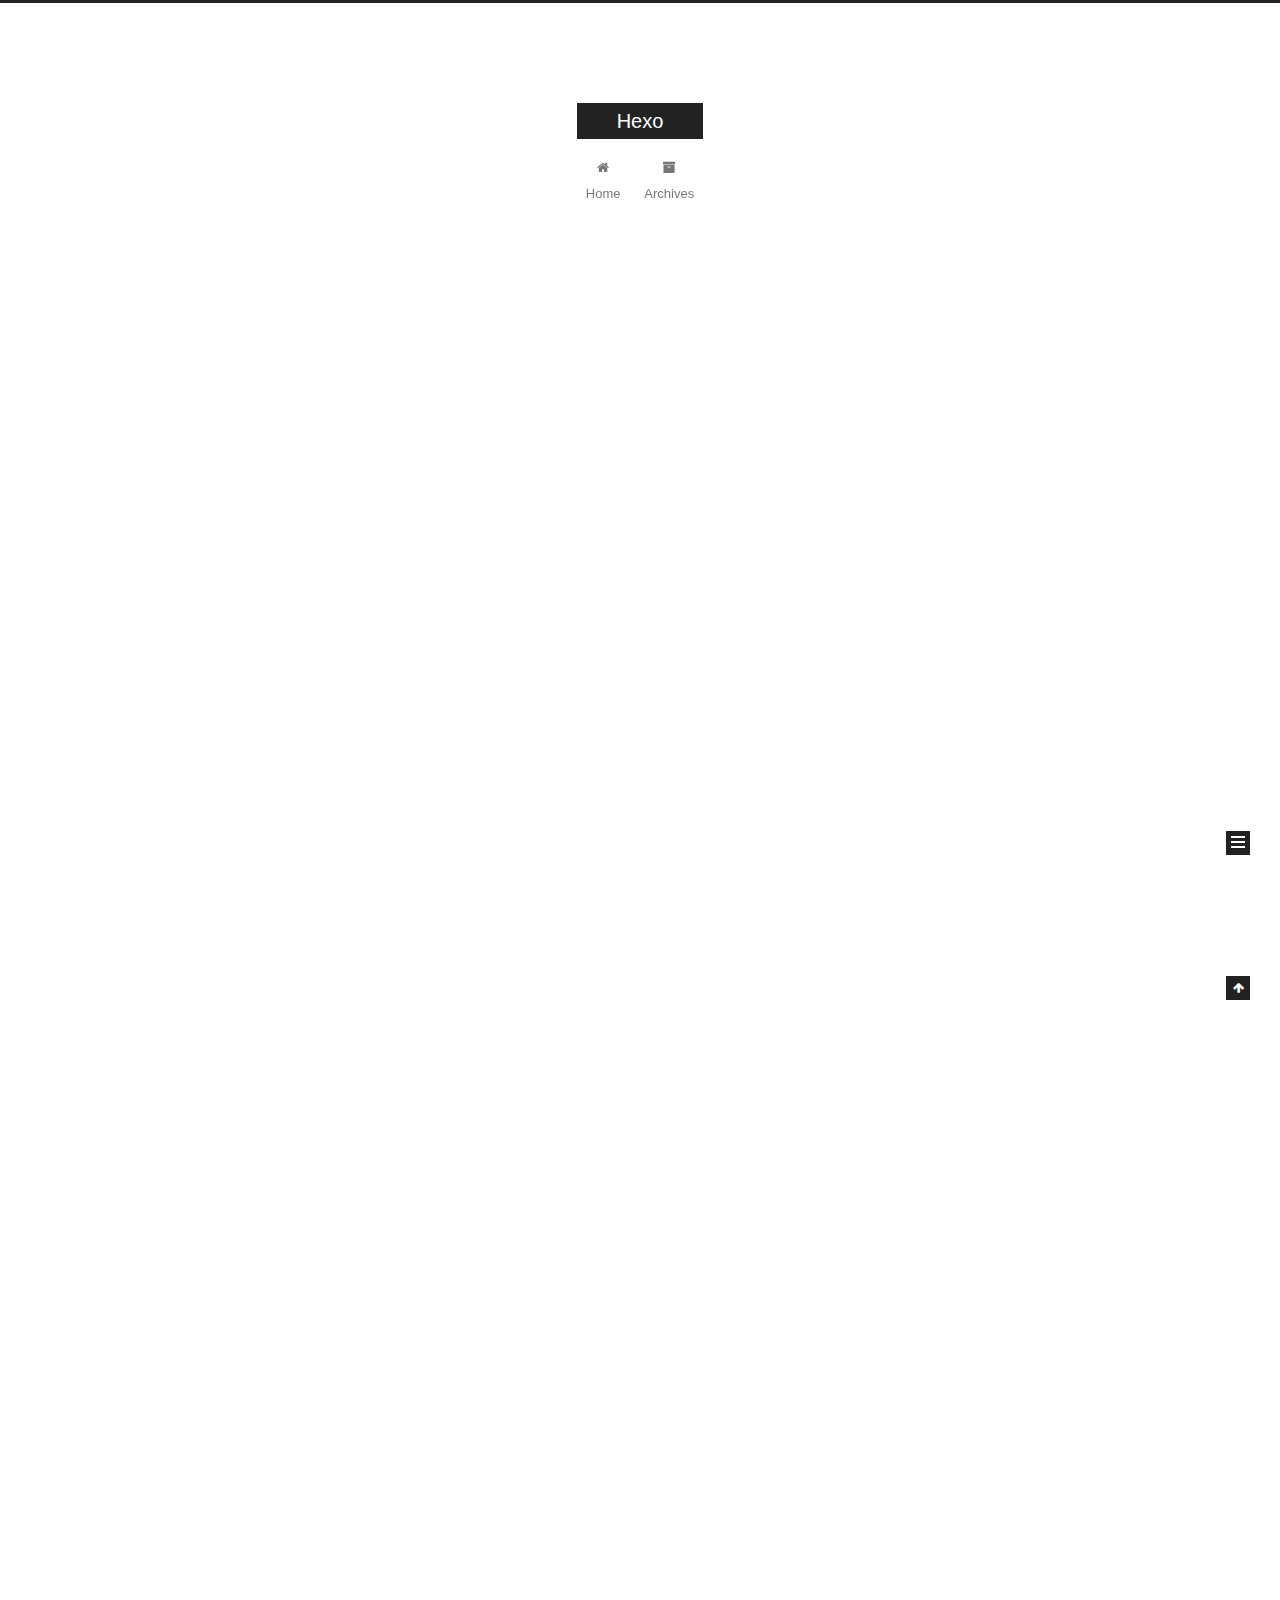
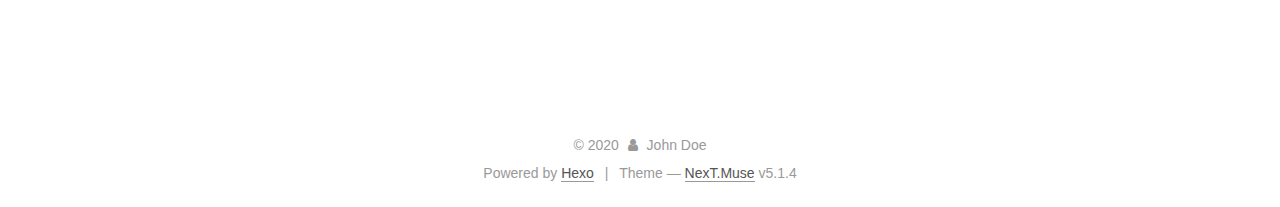
==== commit fd7188db: "Site updated: 2020-02-15 00:15:50" ====
--- a/index.html
+++ b/index.html
@@ -229,6 +229,125 @@
   
   
   <div class="post-block">
+    <link itemprop="mainEntityOfPage" href="http://yoursite.com/2020/02/15/cyy%E6%98%AF%E5%B0%8F%E5%A4%A9%E6%89%8D/">
+
+    <span hidden itemprop="author" itemscope itemtype="http://schema.org/Person">
+      <meta itemprop="name" content="John Doe">
+      <meta itemprop="description" content="">
+      <meta itemprop="image" content="/images/avatar.gif">
+    </span>
+
+    <span hidden itemprop="publisher" itemscope itemtype="http://schema.org/Organization">
+      <meta itemprop="name" content="Hexo">
+    </span>
+
+    
+      <header class="post-header">
+
+        
+        
+          <h1 class="post-title" itemprop="name headline">
+                
+                <a class="post-title-link" href="/2020/02/15/cyy%E6%98%AF%E5%B0%8F%E5%A4%A9%E6%89%8D/" itemprop="url">cyy是小天才</a></h1>
+        
+
+        <div class="post-meta">
+          <span class="post-time">
+            
+              <span class="post-meta-item-icon">
+                <i class="fa fa-calendar-o"></i>
+              </span>
+              
+                <span class="post-meta-item-text">Posted on</span>
+              
+              <time title="Post created" itemprop="dateCreated datePublished" datetime="2020-02-15T00:15:42-05:00">
+                2020-02-15
+              </time>
+            
+
+            
+
+            
+          </span>
+
+          
+
+          
+            
+          
+
+          
+          
+
+          
+
+          
+
+          
+
+        </div>
+      </header>
+    
+
+    
+    
+    
+    <div class="post-body" itemprop="articleBody">
+
+      
+      
+
+      
+        
+          
+            
+          
+        
+      
+    </div>
+    
+    
+    
+
+    
+
+    
+
+    
+
+    <footer class="post-footer">
+      
+
+      
+
+      
+
+      
+      
+        <div class="post-eof"></div>
+      
+    </footer>
+  </div>
+  
+  
+  
+  </article>
+
+
+    
+      
+
+  
+
+  
+  
+  
+
+  <article class="post post-type-normal" itemscope itemtype="http://schema.org/Article">
+  
+  
+  
+  <div class="post-block">
     <link itemprop="mainEntityOfPage" href="http://yoursite.com/2020/02/15/%E6%88%91%E6%98%AF%E5%B0%8F%E5%A4%A9%E6%89%8D/">
 
     <span hidden itemprop="author" itemscope itemtype="http://schema.org/Person">
@@ -513,7 +632,7 @@
               
                 <a href="/archives/%20%7C%7C%20archive">
               
-                  <span class="site-state-item-count">2</span>
+                  <span class="site-state-item-count">3</span>
                   <span class="site-state-item-name">posts</span>
                 </a>
               </div>
--- a/css/main.css
+++ b/css/main.css
@@ -1822,7 +1822,7 @@
   width: 4px;
   height: 4px;
   border-radius: 50%;
-  background: #090d42;
+  background: #db171f;
 }
 .links-of-blogroll {
   font-size: 13px;
